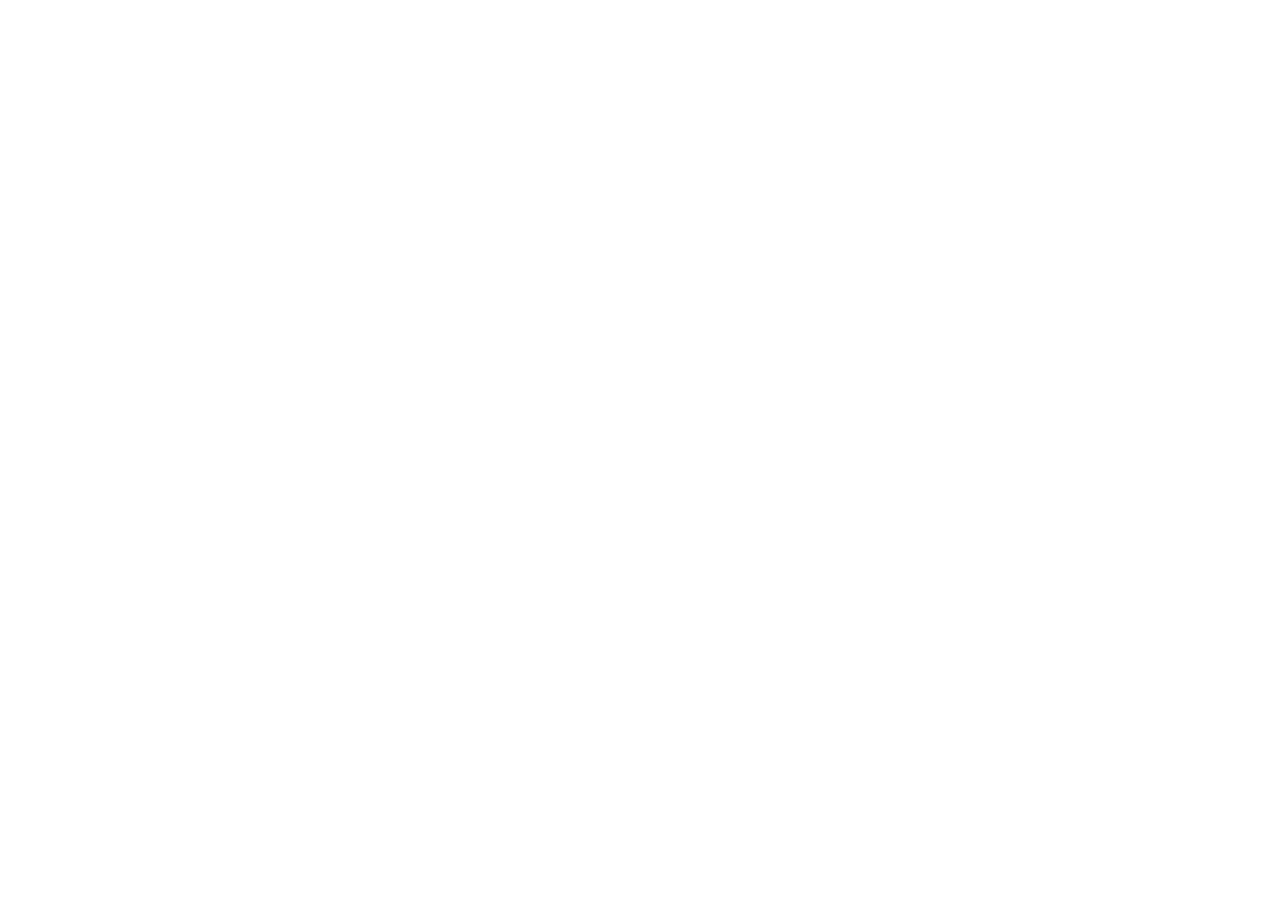
==== public/admin/index.html @ b4f1c252 "Add Sky Auto Spa website and Decap owner dashboard" ====
<!doctype html><html lang="en"><head><meta charset="utf-8"><meta name="viewport" content="width=device-width,initial-scale=1"><meta name="robots" content="noindex,nofollow"><title>Sky Auto Spa — Owner Dashboard</title></head><body><script src="https://unpkg.com/decap-cms@^3.0.0/dist/decap-cms.js"></script></body></html>
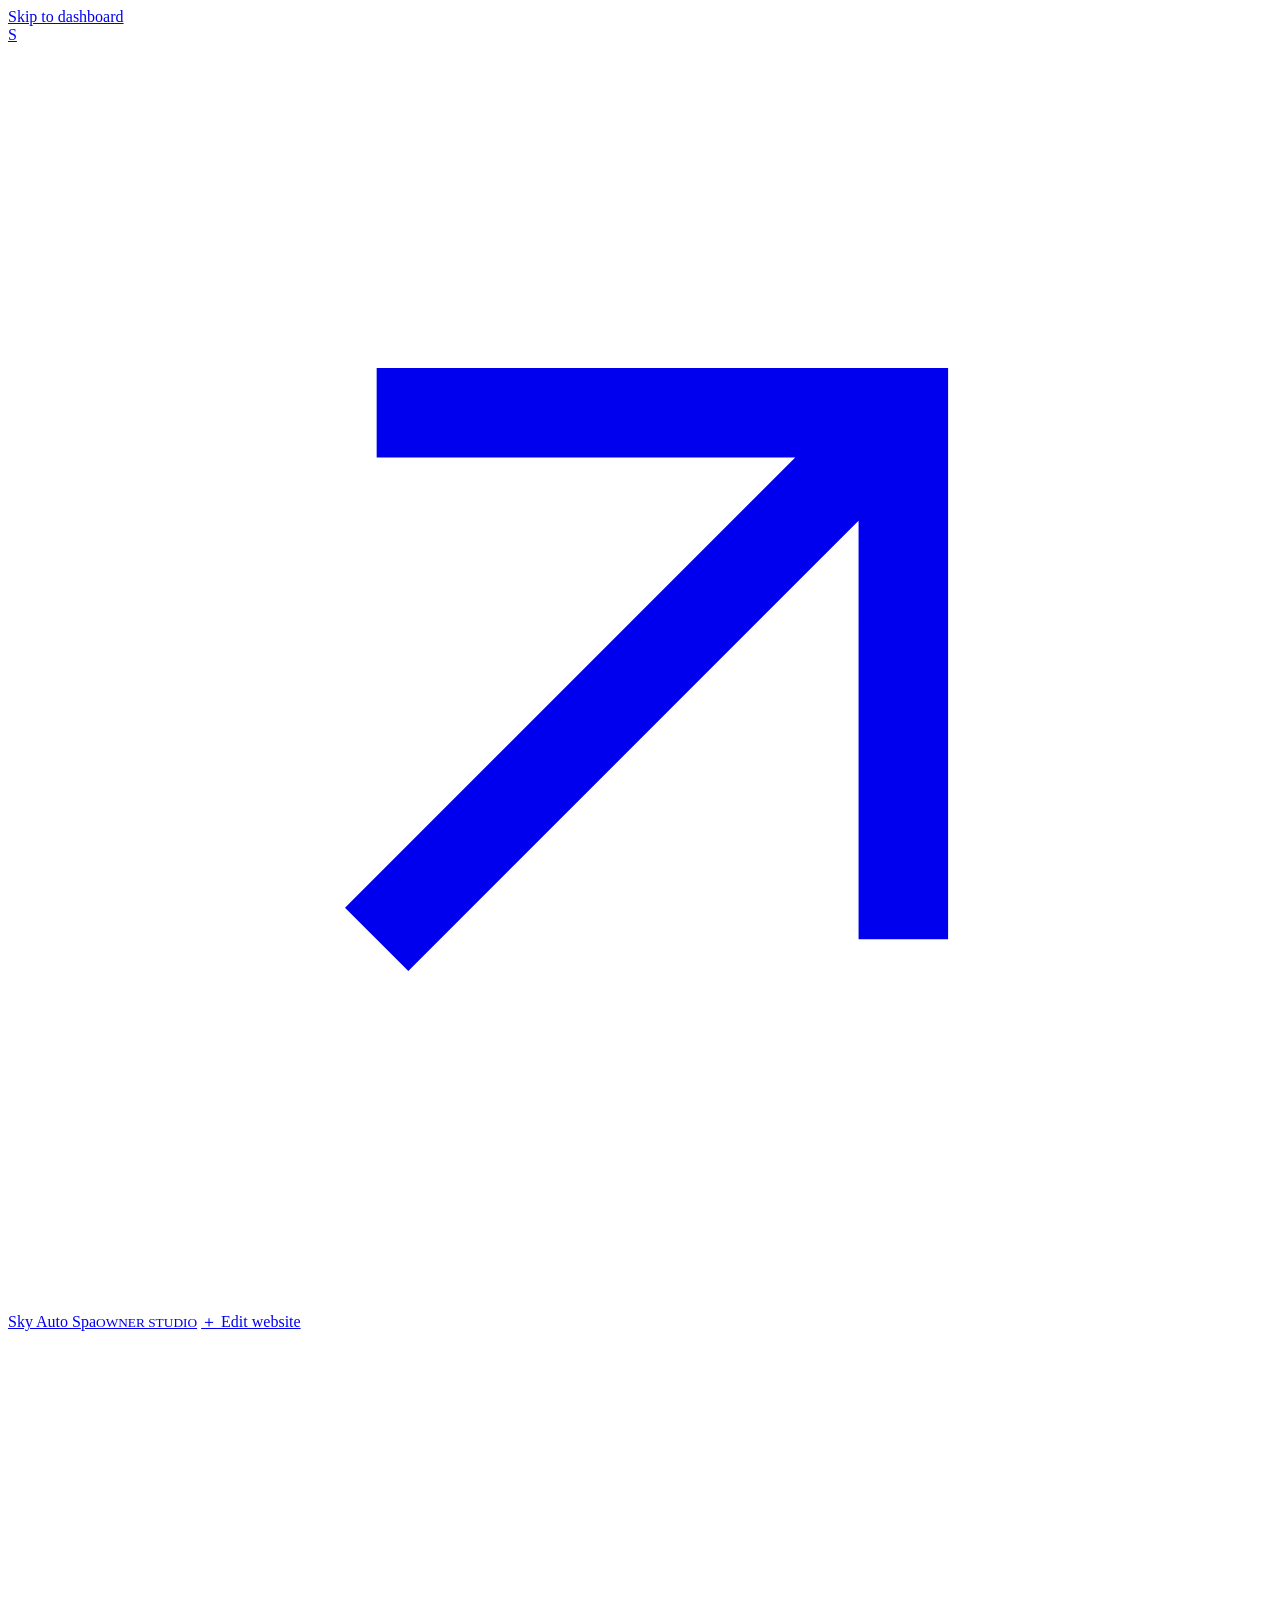
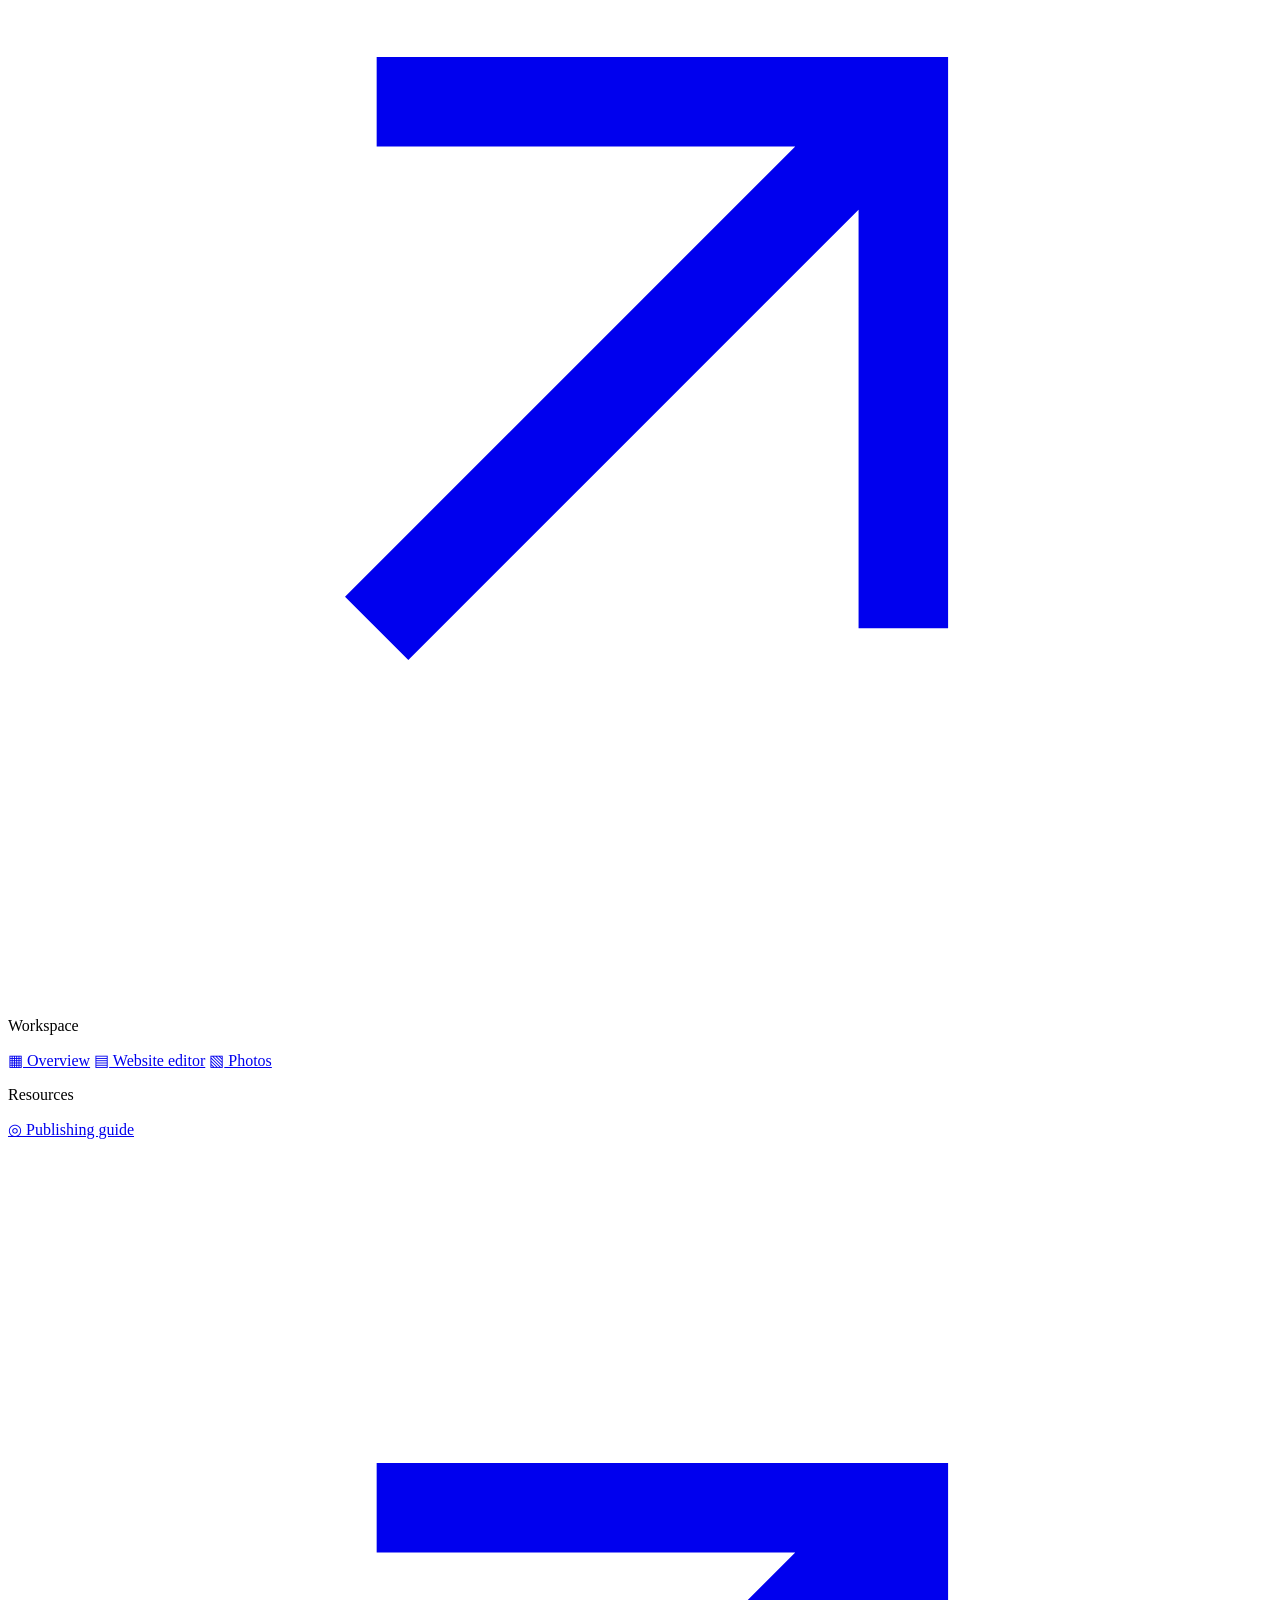
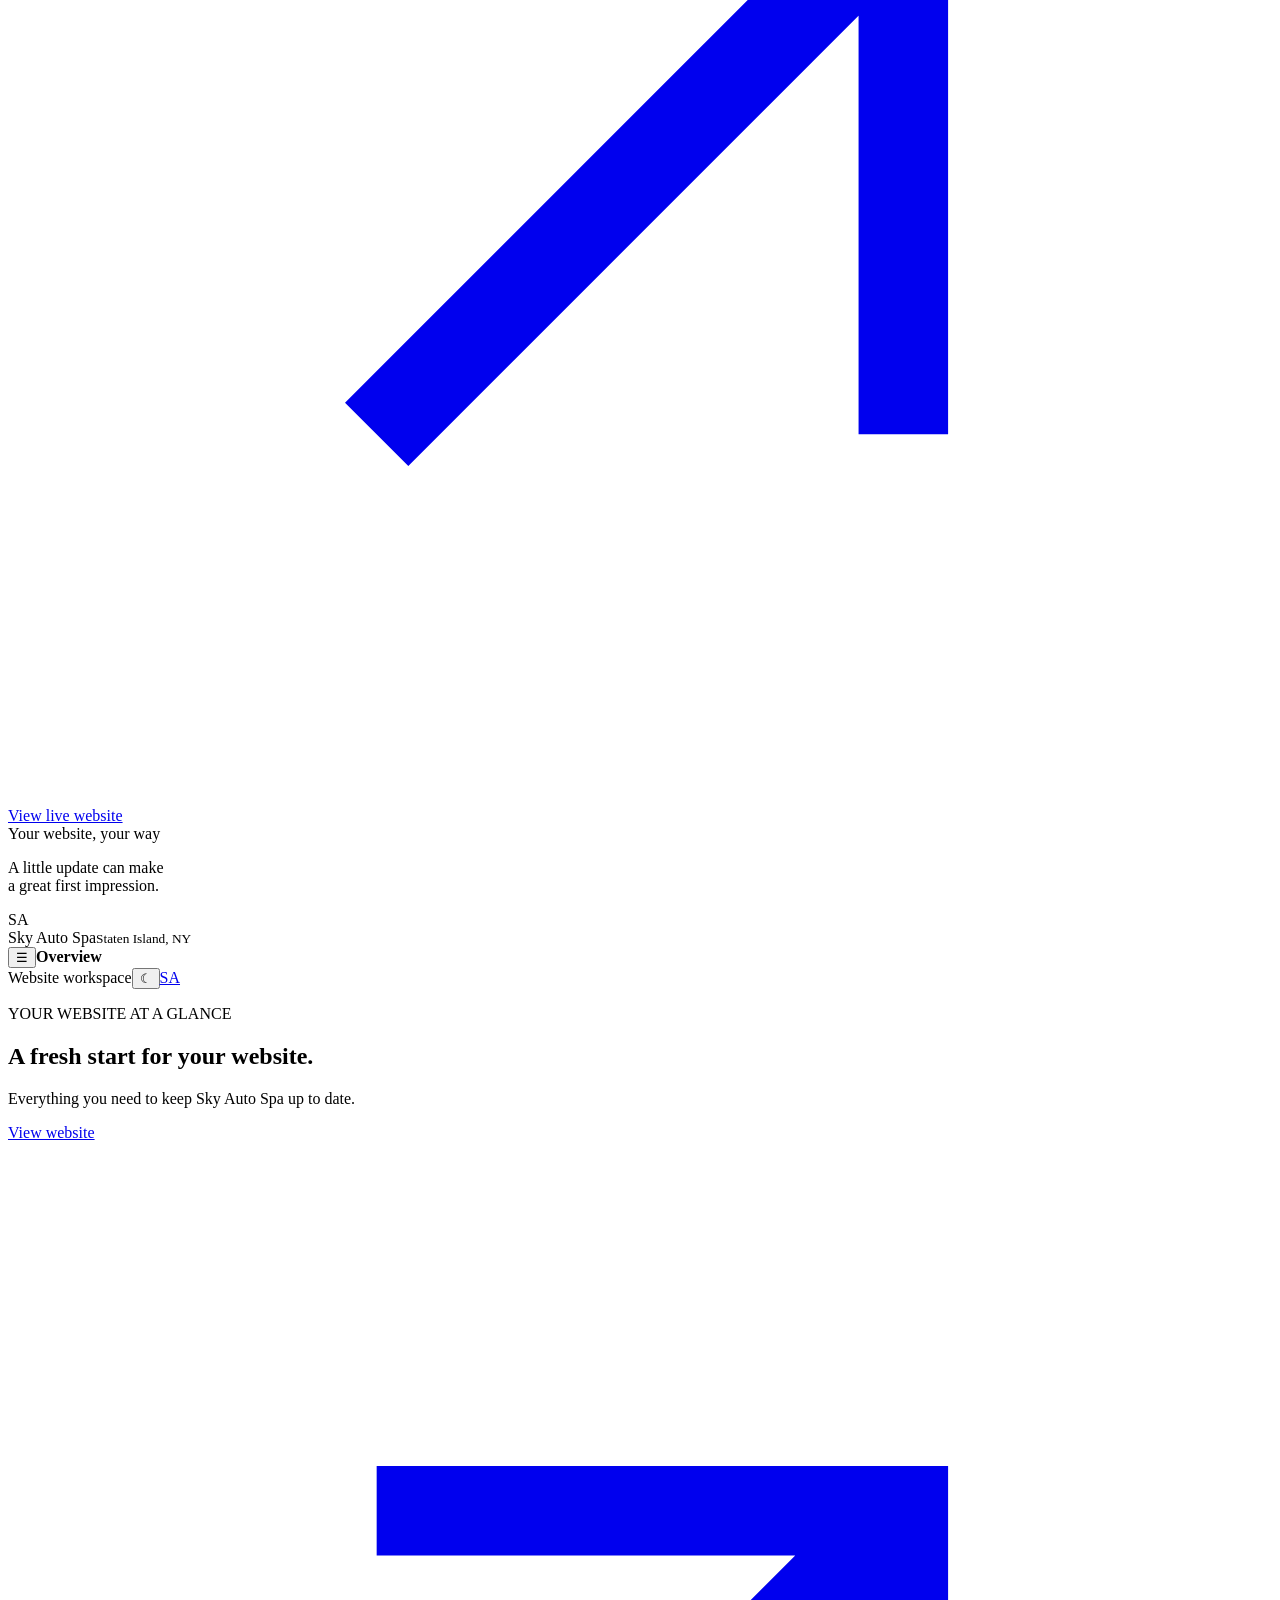
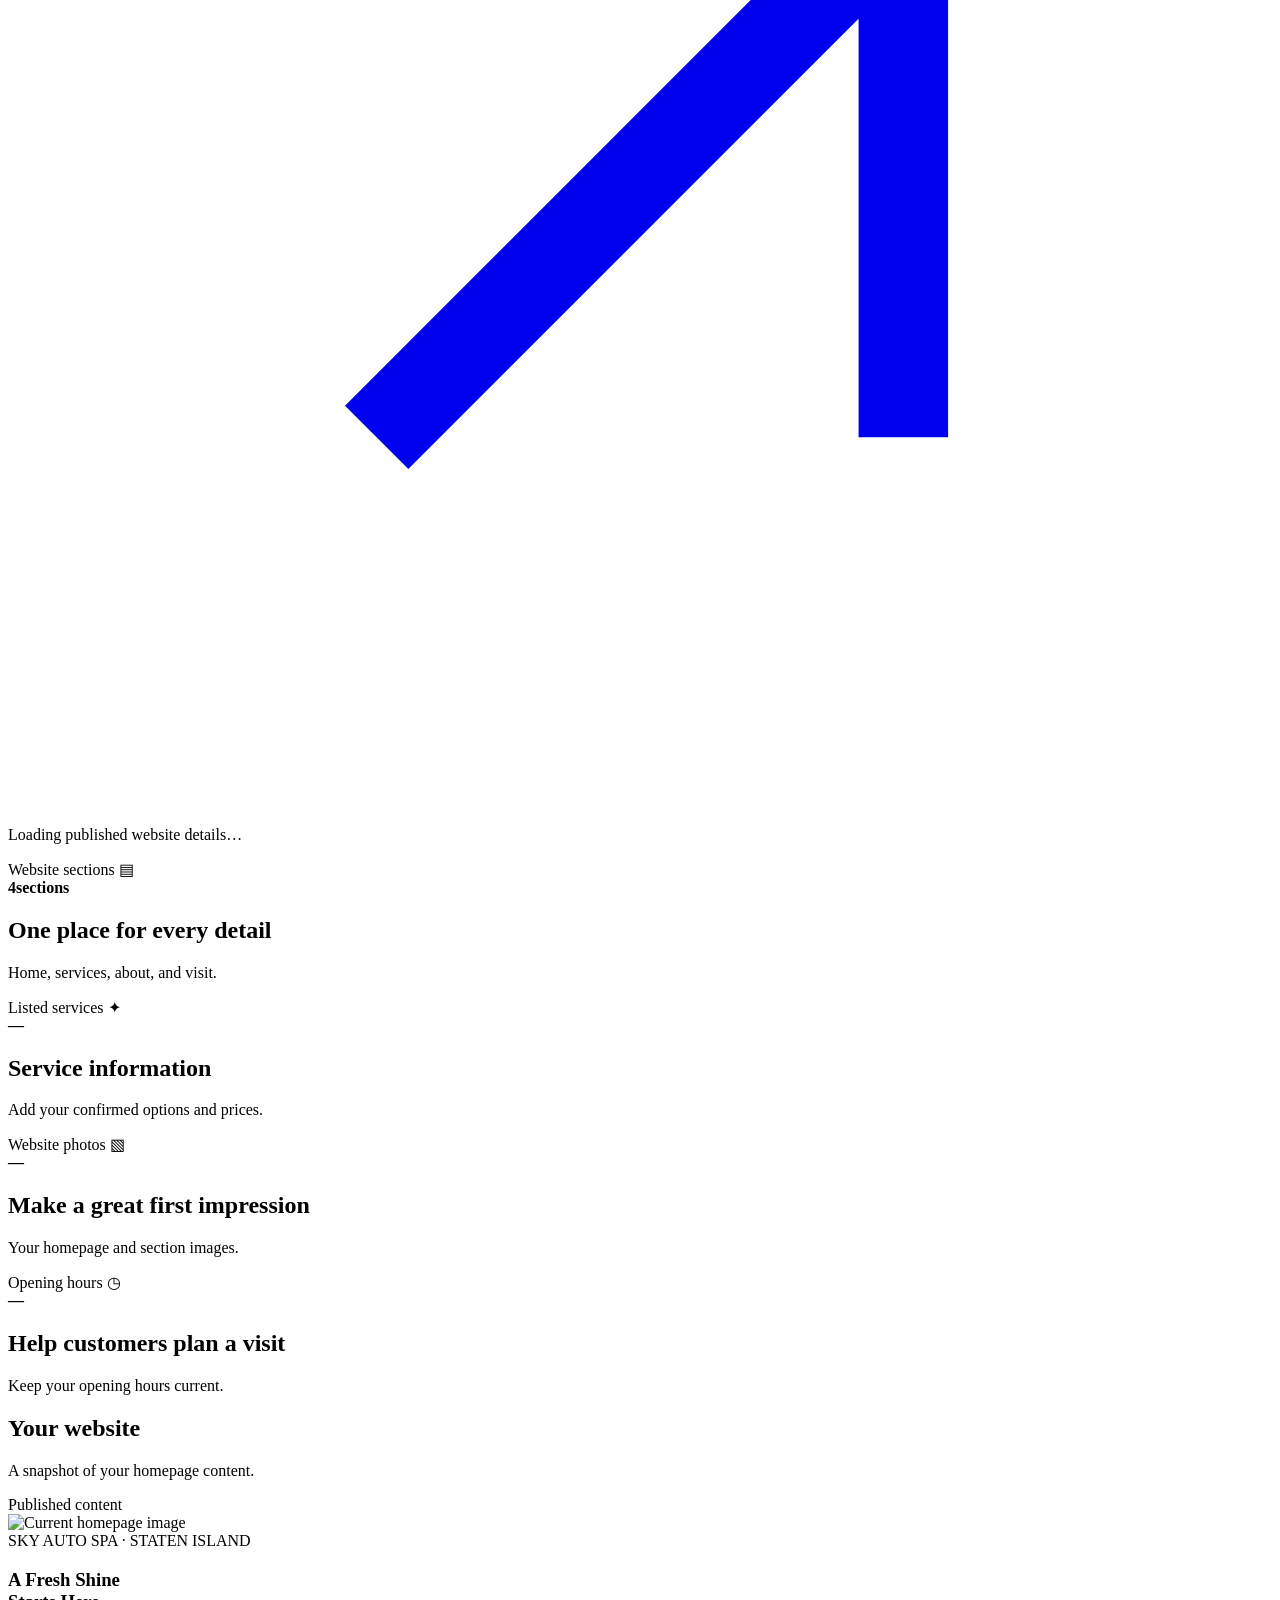
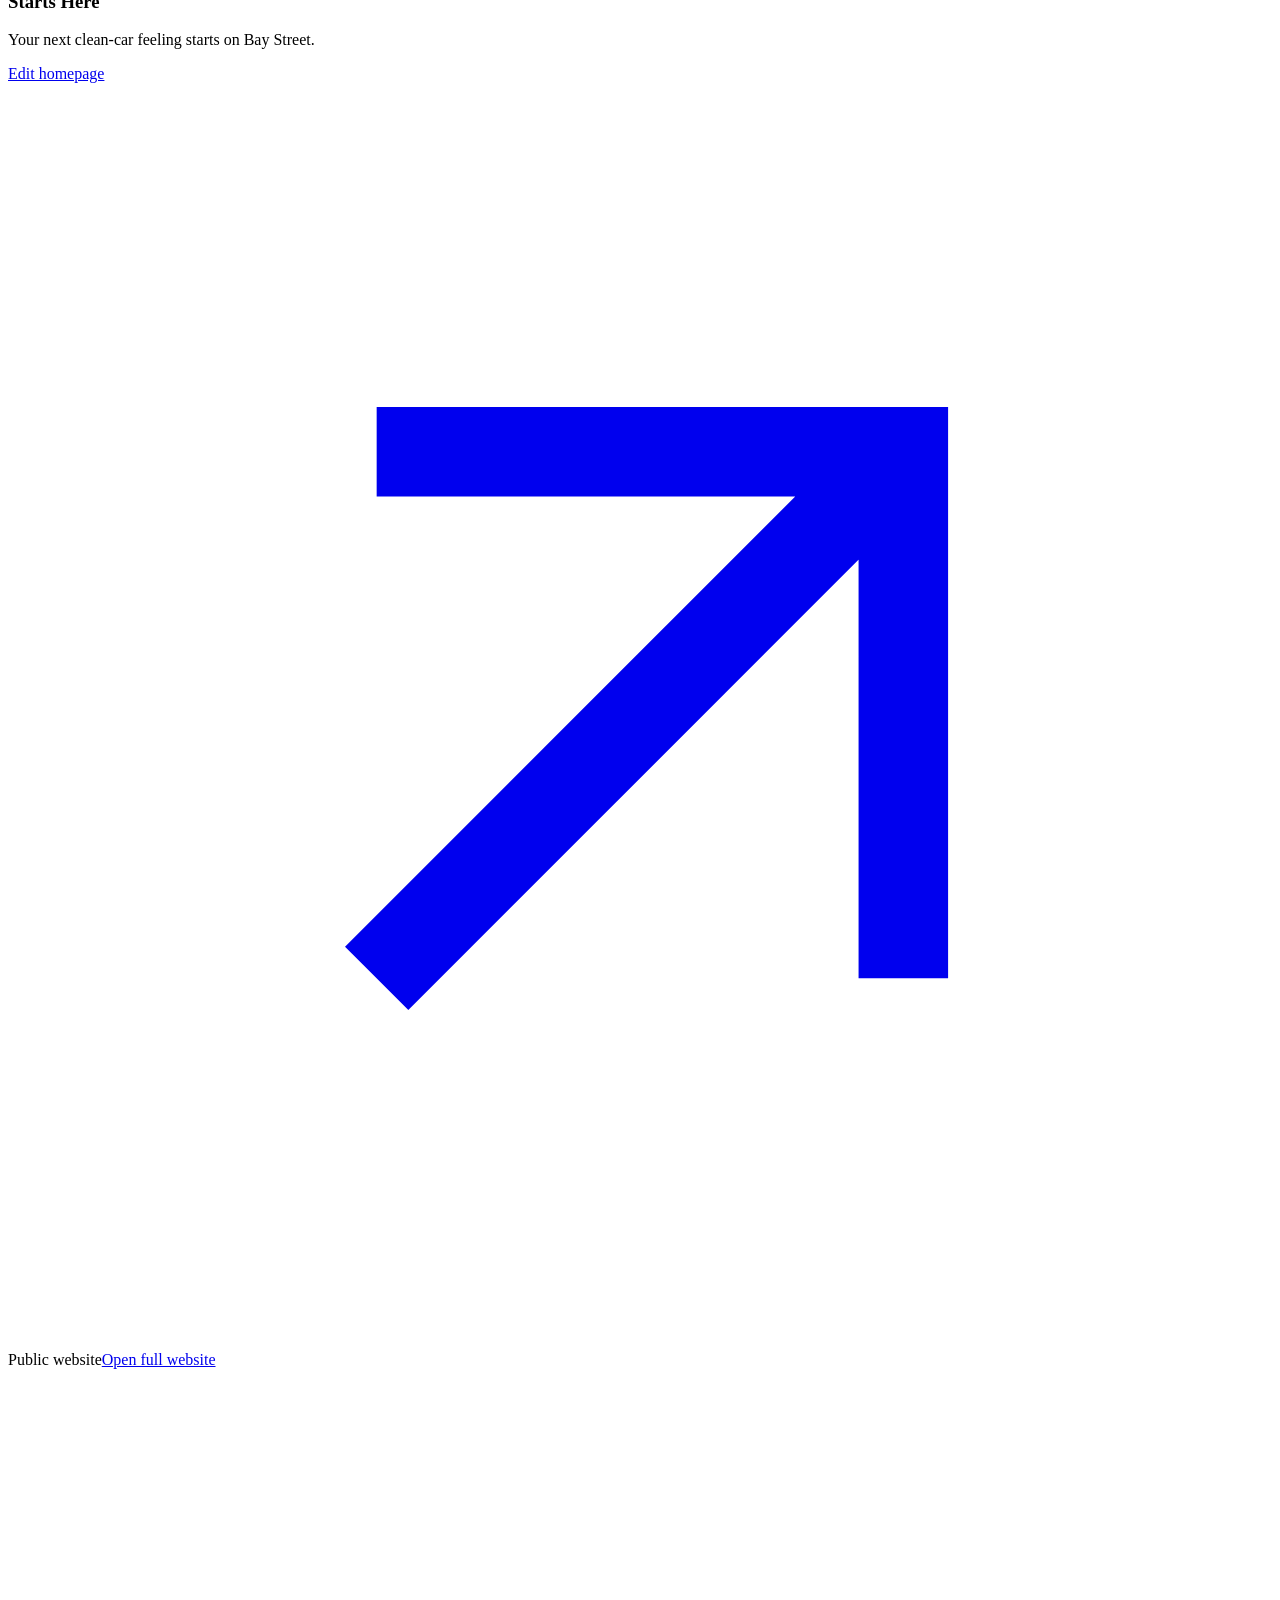
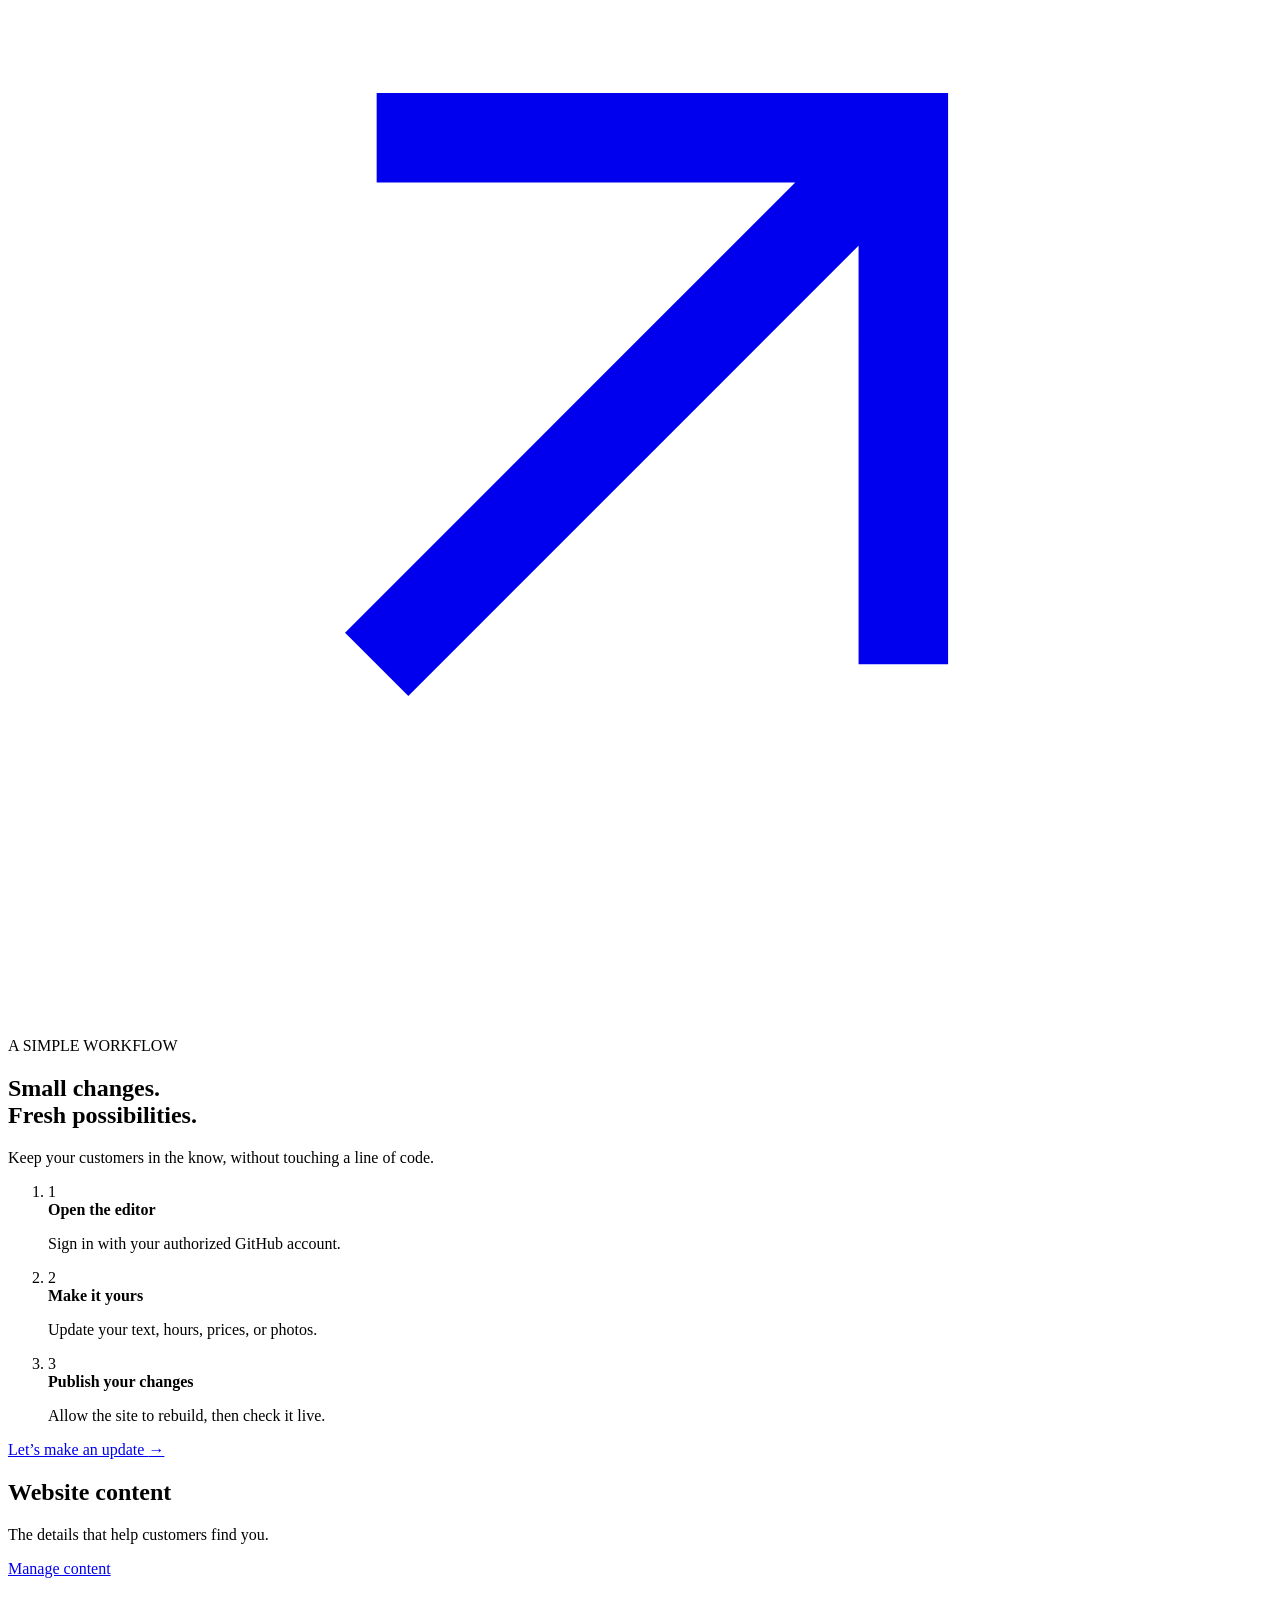
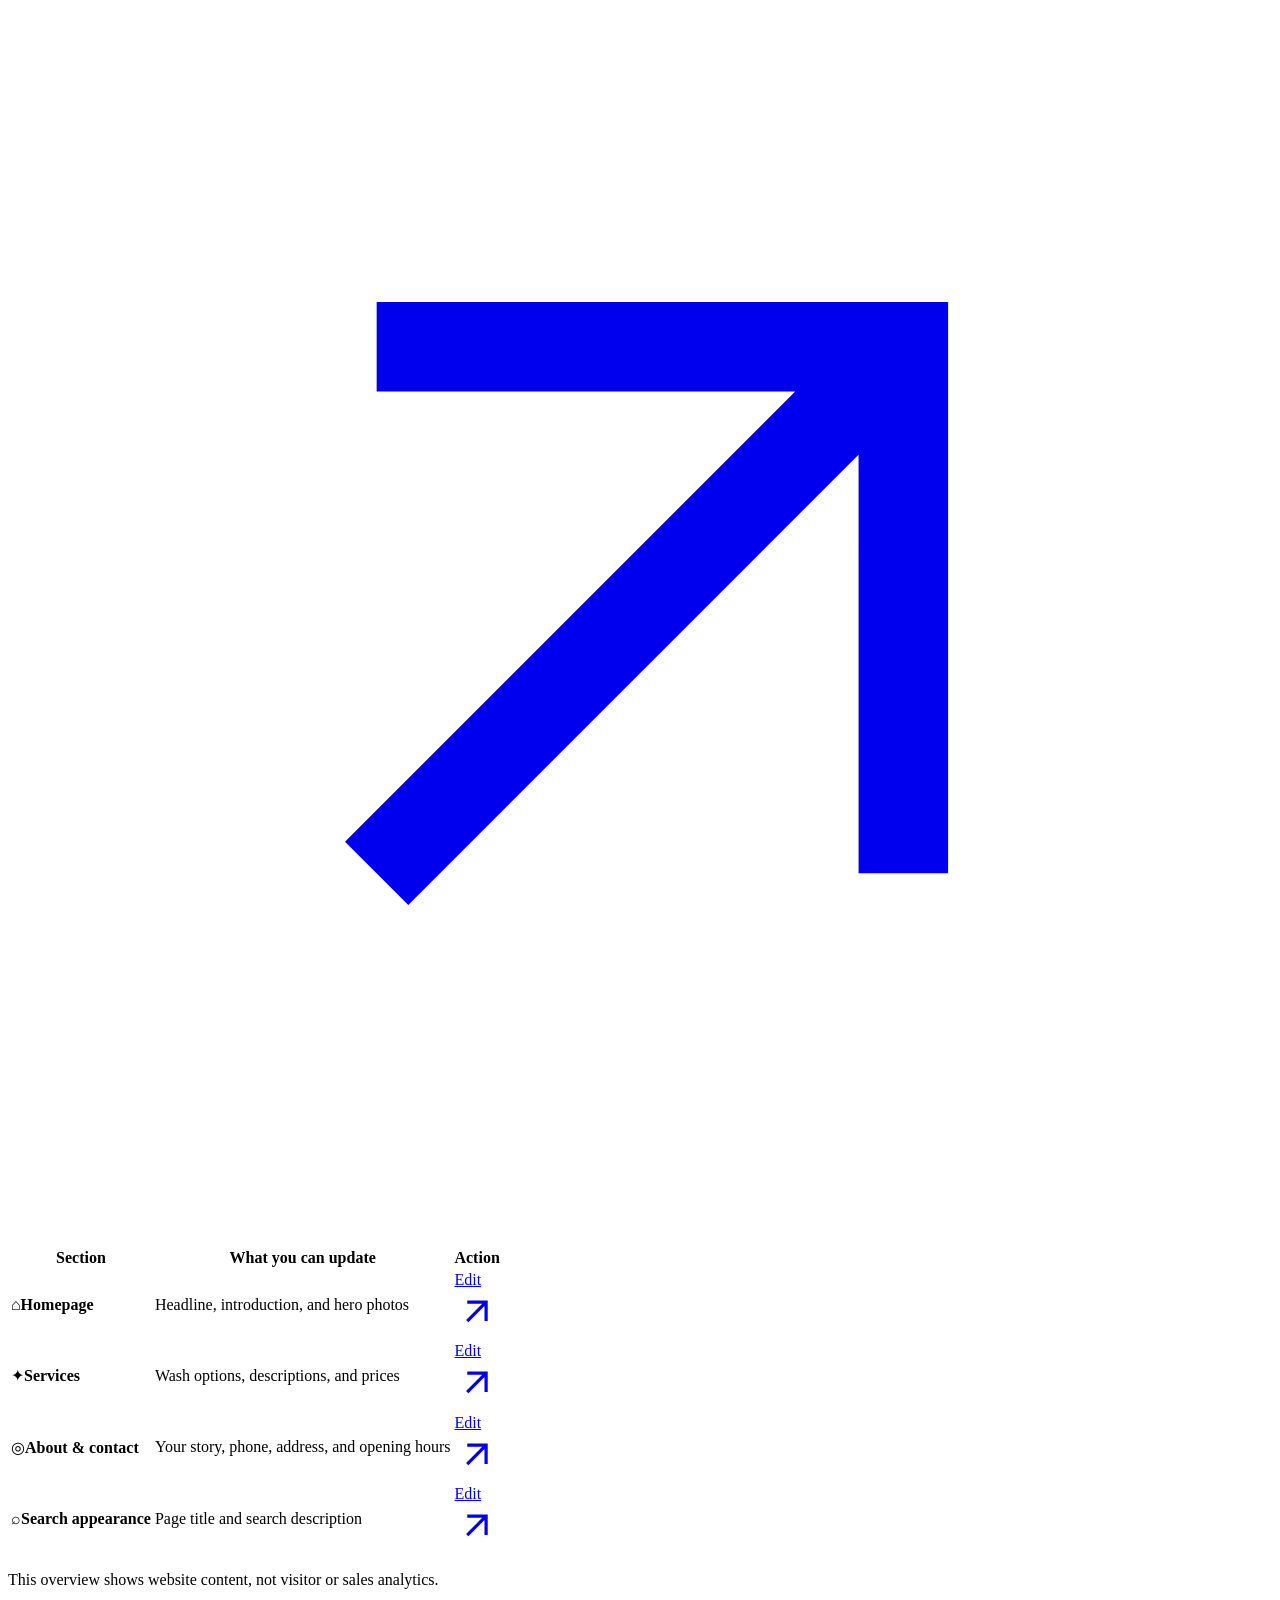
==== commit 7674bed5: "Redesign owner admin with studio dashboard, photo overview and embedded editor" ====
--- a/public/admin/index.html
+++ b/public/admin/index.html
@@ -1 +1,46 @@
-<!doctype html><html lang="en"><head><meta charset="utf-8"><meta name="viewport" content="width=device-width,initial-scale=1"><meta name="robots" content="noindex,nofollow"><title>Sky Auto Spa — Owner Dashboard</title></head><body><script src="https://unpkg.com/decap-cms@^3.0.0/dist/decap-cms.js"></script></body></html>+<!doctype html>
+<html lang="en"><head><meta charset="utf-8"><meta name="viewport" content="width=device-width, initial-scale=1"><meta name="robots" content="noindex,nofollow"><meta name="theme-color" content="#f3f4f4"><title>Sky Auto Spa · Studio</title><link rel="icon" href="/favicon.ico"><link rel="stylesheet" href="/admin/dashboard.css"><script defer src="/admin/dashboard.js"></script></head>
+<body>
+<a class="skip" href="#main">Skip to dashboard</a>
+<div class="layout">
+<aside class="sidebar" id="sidebar">
+<a class="brand" href="#overview"><span class="brand-mark">S<span><svg class="arrow-icon" viewBox="0 0 24 24" fill="none" stroke="currentColor" stroke-width="1.7" aria-hidden="true"><path d="M7 17 17 7M7 7h10v10"/></svg></span></span><span>Sky Auto Spa<small>OWNER STUDIO</small></span></a>
+<a class="button primary quick" href="#editor"><span aria-hidden="true">＋</span> Edit website <span aria-hidden="true"><svg class="arrow-icon" viewBox="0 0 24 24" fill="none" stroke="currentColor" stroke-width="1.7" aria-hidden="true"><path d="M7 17 17 7M7 7h10v10"/></svg></span></a>
+<p class="nav-label">Workspace</p>
+<nav aria-label="Dashboard navigation">
+<a href="#overview" data-nav="overview"><span aria-hidden="true">▦</span> Overview</a>
+<a href="#editor" data-nav="editor"><span aria-hidden="true">▤</span> Website editor</a>
+<a href="#photos" data-nav="photos"><span aria-hidden="true">▧</span> Photos</a>
+<p class="nav-label">Resources</p>
+<a href="#guide" data-nav="guide"><span aria-hidden="true">◎</span> Publishing guide</a>
+<a href="/" target="_blank" rel="noopener"><span aria-hidden="true"><svg class="arrow-icon" viewBox="0 0 24 24" fill="none" stroke="currentColor" stroke-width="1.7" aria-hidden="true"><path d="M7 17 17 7M7 7h10v10"/></svg></span> View live website</a>
+</nav>
+<div class="sidebar-note"><span class="status-dot"></span> Your website, your way<p>A little update can make<br>a great first impression.</p></div>
+<div class="workspace"><span class="avatar">SA</span><div>Sky Auto Spa<small>Staten Island, NY</small></div></div>
+</aside>
+<div class="scrim" id="scrim" hidden></div>
+<div class="main-shell">
+<header class="topbar"><div class="topbar-title"><button class="icon-button" id="menu-toggle" aria-label="Toggle navigation" aria-controls="sidebar" aria-expanded="false">☰</button><span class="divider"></span><strong id="page-title">Overview</strong></div><div class="top-actions"><span class="studio-label">Website workspace</span><button class="icon-button" id="theme-toggle" aria-label="Switch to dark theme" title="Switch theme">☾</button><a class="avatar" href="#guide" aria-label="Open publishing guide">SA</a></div></header>
+<main id="main" tabindex="-1">
+<section id="overview" class="page">
+<div class="page-heading"><div><p class="eyebrow">YOUR WEBSITE AT A GLANCE</p><h1>A fresh start for your website.</h1><p>Everything you need to keep Sky Auto Spa up to date.</p></div><a class="button secondary" href="/" target="_blank" rel="noopener">View website <span aria-hidden="true"><svg class="arrow-icon" viewBox="0 0 24 24" fill="none" stroke="currentColor" stroke-width="1.7" aria-hidden="true"><path d="M7 17 17 7M7 7h10v10"/></svg></span></a></div>
+<p id="data-status" class="data-status" role="status">Loading published website details…</p>
+<div class="stats">
+<article class="stat"><div class="stat-label">Website sections <span class="mini-icon">▤</span></div><strong>4<span class="stat-unit">sections</span></strong><h2>One place for every detail</h2><p>Home, services, about, and visit.</p></article>
+<article class="stat"><div class="stat-label">Listed services <span class="mini-icon">✦</span></div><strong id="services-count">—</strong><h2 id="services-state">Service information</h2><p>Add your confirmed options and prices.</p></article>
+<article class="stat"><div class="stat-label">Website photos <span class="mini-icon">▧</span></div><strong id="photos-count">—</strong><h2>Make a great first impression</h2><p>Your homepage and section images.</p></article>
+<article class="stat"><div class="stat-label">Opening hours <span class="mini-icon">◷</span></div><strong class="word-value" id="hours-state">—</strong><h2>Help customers plan a visit</h2><p id="hours-note">Keep your opening hours current.</p></article>
+</div>
+<div class="overview-grid">
+<article class="card preview-card"><div class="card-heading"><div><h2>Your website</h2><p>A snapshot of your homepage content.</p></div><span class="badge">Published content</span></div><div class="website-preview"><img id="hero-preview" src="/assets/hero.webp" alt="Current homepage image"><div class="preview-shade"></div><div class="preview-copy"><span>SKY AUTO SPA · STATEN ISLAND</span><h3 id="hero-heading">A Fresh Shine<br>Starts Here</h3><p id="hero-intro">Your next clean-car feeling starts on Bay Street.</p><a class="button primary" href="#editor">Edit homepage <span aria-hidden="true"><svg class="arrow-icon" viewBox="0 0 24 24" fill="none" stroke="currentColor" stroke-width="1.7" aria-hidden="true"><path d="M7 17 17 7M7 7h10v10"/></svg></span></a></div></div><div class="preview-footer"><span class="status-dot"></span><span>Public website</span><a href="/" target="_blank" rel="noopener">Open full website <svg class="arrow-icon" viewBox="0 0 24 24" fill="none" stroke="currentColor" stroke-width="1.7" aria-hidden="true"><path d="M7 17 17 7M7 7h10v10"/></svg></a></div></article>
+<article class="card start-card"><span class="badge blue">A SIMPLE WORKFLOW</span><h2>Small changes.<br>Fresh possibilities.</h2><p>Keep your customers in the know, without touching a line of code.</p><ol class="steps"><li><span>1</span><div><strong>Open the editor</strong><p>Sign in with your authorized GitHub account.</p></div></li><li><span>2</span><div><strong>Make it yours</strong><p>Update your text, hours, prices, or photos.</p></div></li><li><span>3</span><div><strong>Publish your changes</strong><p>Allow the site to rebuild, then check it live.</p></div></li></ol><a class="text-link" href="#editor">Let’s make an update <span>→</span></a></article>
+</div>
+<article class="card content-card"><div class="card-heading"><div><h2>Website content</h2><p>The details that help customers find you.</p></div><a class="button secondary small" href="#editor">Manage content <svg class="arrow-icon" viewBox="0 0 24 24" fill="none" stroke="currentColor" stroke-width="1.7" aria-hidden="true"><path d="M7 17 17 7M7 7h10v10"/></svg></a></div><div class="table-wrap"><table><thead><tr><th>Section</th><th>What you can update</th><th>Action</th></tr></thead><tbody><tr><td><span class="row-icon">⌂</span><strong>Homepage</strong></td><td>Headline, introduction, and hero photos</td><td><a href="#editor">Edit <span aria-hidden="true"><svg class="arrow-icon" viewBox="0 0 24 24" fill="none" stroke="currentColor" stroke-width="1.7" aria-hidden="true"><path d="M7 17 17 7M7 7h10v10"/></svg></span></a></td></tr><tr><td><span class="row-icon">✦</span><strong>Services</strong></td><td>Wash options, descriptions, and prices</td><td><a href="#editor">Edit <svg class="arrow-icon" viewBox="0 0 24 24" fill="none" stroke="currentColor" stroke-width="1.7" aria-hidden="true"><path d="M7 17 17 7M7 7h10v10"/></svg></a></td></tr><tr><td><span class="row-icon">◎</span><strong>About & contact</strong></td><td>Your story, phone, address, and opening hours</td><td><a href="#editor">Edit <svg class="arrow-icon" viewBox="0 0 24 24" fill="none" stroke="currentColor" stroke-width="1.7" aria-hidden="true"><path d="M7 17 17 7M7 7h10v10"/></svg></a></td></tr><tr><td><span class="row-icon">⌕</span><strong>Search appearance</strong></td><td>Page title and search description</td><td><a href="#editor">Edit <svg class="arrow-icon" viewBox="0 0 24 24" fill="none" stroke="currentColor" stroke-width="1.7" aria-hidden="true"><path d="M7 17 17 7M7 7h10v10"/></svg></a></td></tr></tbody></table></div></article>
+<p class="page-footnote">This overview shows website content, not visitor or sales analytics.</p>
+</section>
+<section id="editor" class="page editor-page" hidden><div class="page-heading"><div><p class="eyebrow">MAKE IT YOURS</p><h1>Website editor</h1><p>Log in, select your content, and publish when you’re ready.</p></div><a class="button secondary" href="/admin/editor.html" target="_blank" rel="noopener">Open full-screen editor <svg class="arrow-icon" viewBox="0 0 24 24" fill="none" stroke="currentColor" stroke-width="1.7" aria-hidden="true"><path d="M7 17 17 7M7 7h10v10"/></svg></a></div><div class="editor-tip"><span>ⓘ</span><p>Select <strong>Website → Business information and photos</strong>. After publishing, allow a few minutes for your live website to update.</p></div><iframe id="cms-frame" title="Secure website content editor" class="cms-frame"></iframe></section>
+<section id="photos" class="page" hidden><div class="page-heading"><div><p class="eyebrow">THE VISUAL DETAILS</p><h1>A closer look.</h1><p>Your current website photos, all in one place.</p></div><a class="button primary" href="#editor">Update photos <svg class="arrow-icon" viewBox="0 0 24 24" fill="none" stroke="currentColor" stroke-width="1.7" aria-hidden="true"><path d="M7 17 17 7M7 7h10v10"/></svg></a></div><div id="photo-grid" class="photo-grid"></div><p class="page-footnote">To replace a photo, open the editor and use the image field with the matching name. Current automotive imagery is illustrative.</p></section>
+<section id="guide" class="page" hidden><div class="page-heading"><div><p class="eyebrow">A LITTLE GUIDANCE</p><h1>From edit to live.</h1><p>Your quick guide to keeping the website fresh.</p></div></div><div class="guide-grid"><article class="card guide-card"><span class="step-tag">01 / ACCESS</span><h2>Your own secure login</h2><p>Use the GitHub account invited to manage this website. The dashboard overview is public; the editor requires authorization before you can change anything.</p><a class="button primary" href="#editor">Open editor <svg class="arrow-icon" viewBox="0 0 24 24" fill="none" stroke="currentColor" stroke-width="1.7" aria-hidden="true"><path d="M7 17 17 7M7 7h10v10"/></svg></a></article><article class="card guide-card"><span class="step-tag">02 / EDIT</span><h2>Keep the details current</h2><p>Open Website, then Business information and photos. Update the fields you need. Add only confirmed services, prices, and opening hours.</p><p>Use a country code for the dialing number, such as +13477215261.</p></article><article class="card guide-card"><span class="step-tag">03 / PUBLISH</span><h2>Put your changes online</h2><p>Click Publish in the editor. This saves your content and starts a website rebuild. The live page changes only after that deployment succeeds.</p><a class="text-link" href="/" target="_blank" rel="noopener">Check the public website <svg class="arrow-icon" viewBox="0 0 24 24" fill="none" stroke="currentColor" stroke-width="1.7" aria-hidden="true"><path d="M7 17 17 7M7 7h10v10"/></svg></a></article><article class="card guide-card"><span class="step-tag">04 / NEED HELP?</span><h2>Something not showing?</h2><p>Refresh the public website after a few minutes. If your update still isn’t visible, ask your website manager to check the deployment. Don’t share your password.</p><p>The editor handles content and photos. Contact your website manager for new pages or layout changes.</p></article></div></section>
+</main><footer class="app-footer"><span>Sky Auto Spa <span class="footer-dot">·</span> Owner Studio</span><span>Made for a fresh start.</span></footer>
+</div></div>
+</body></html>
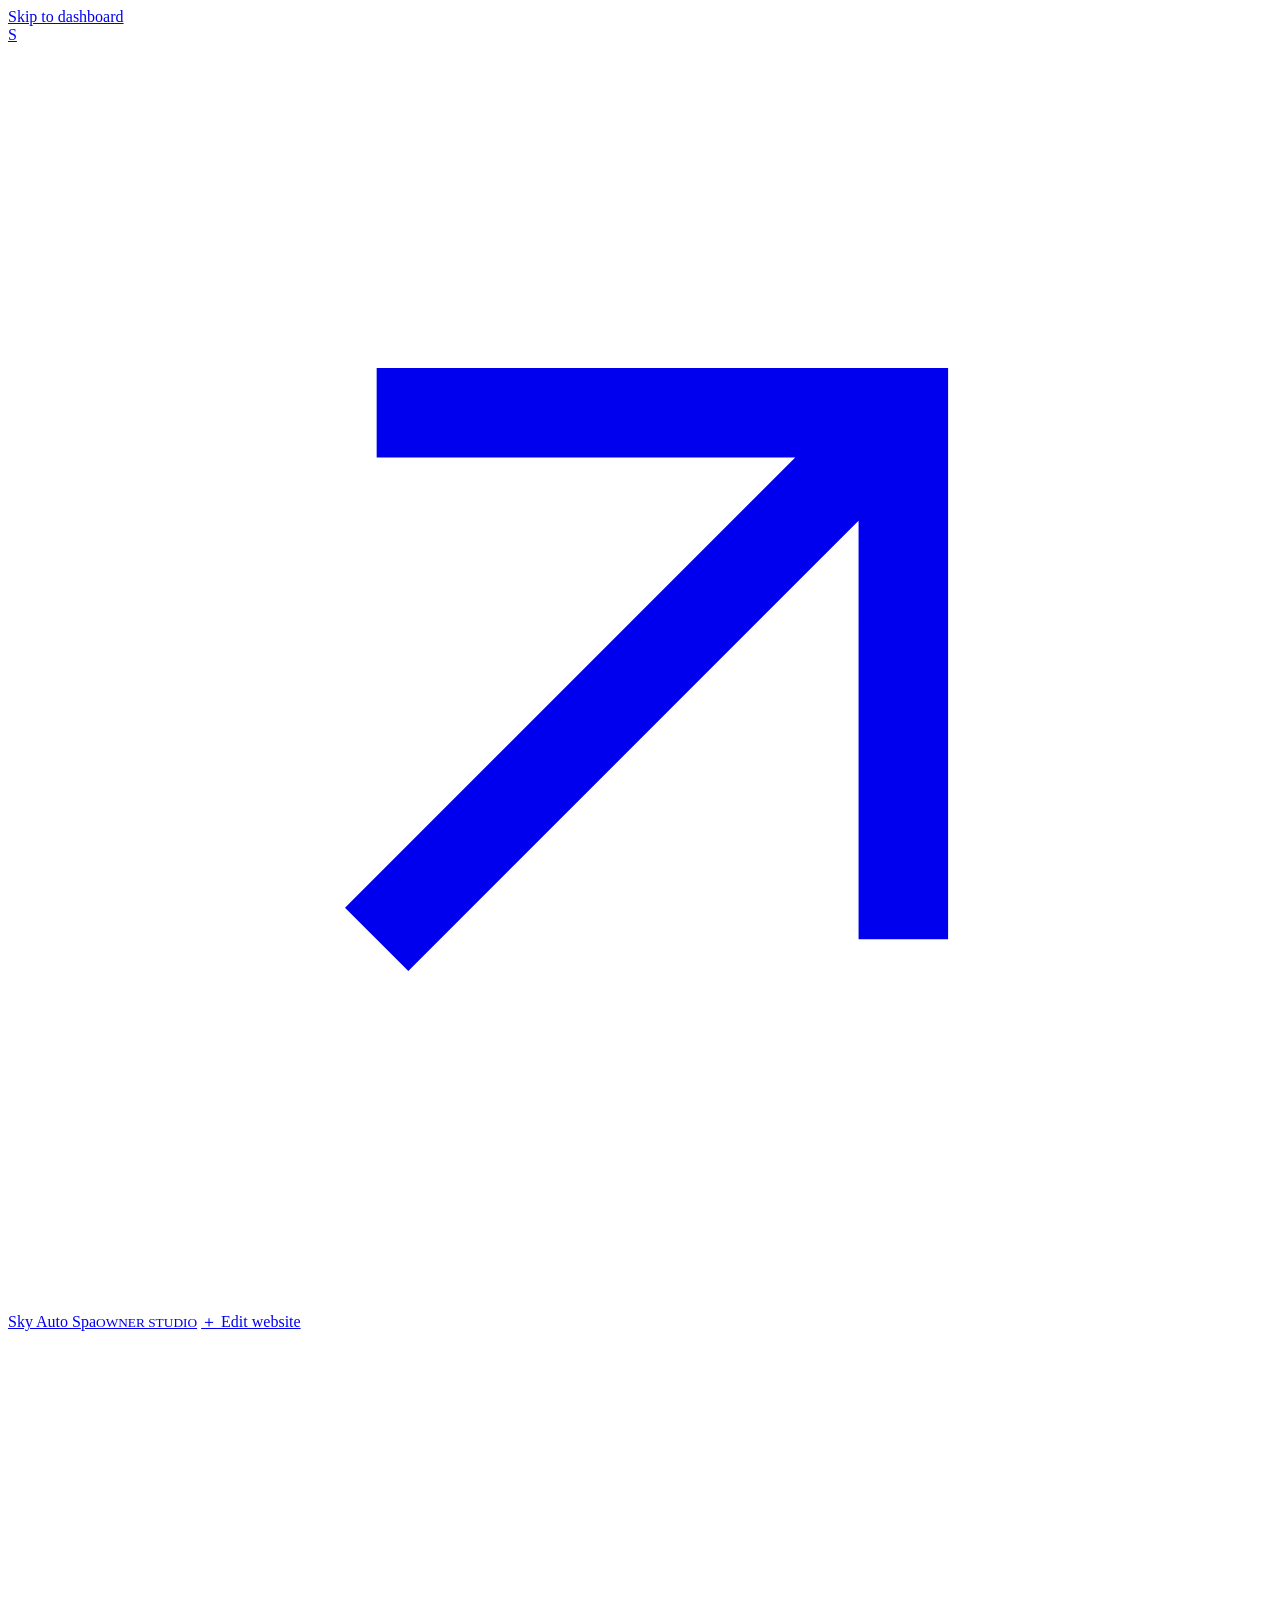
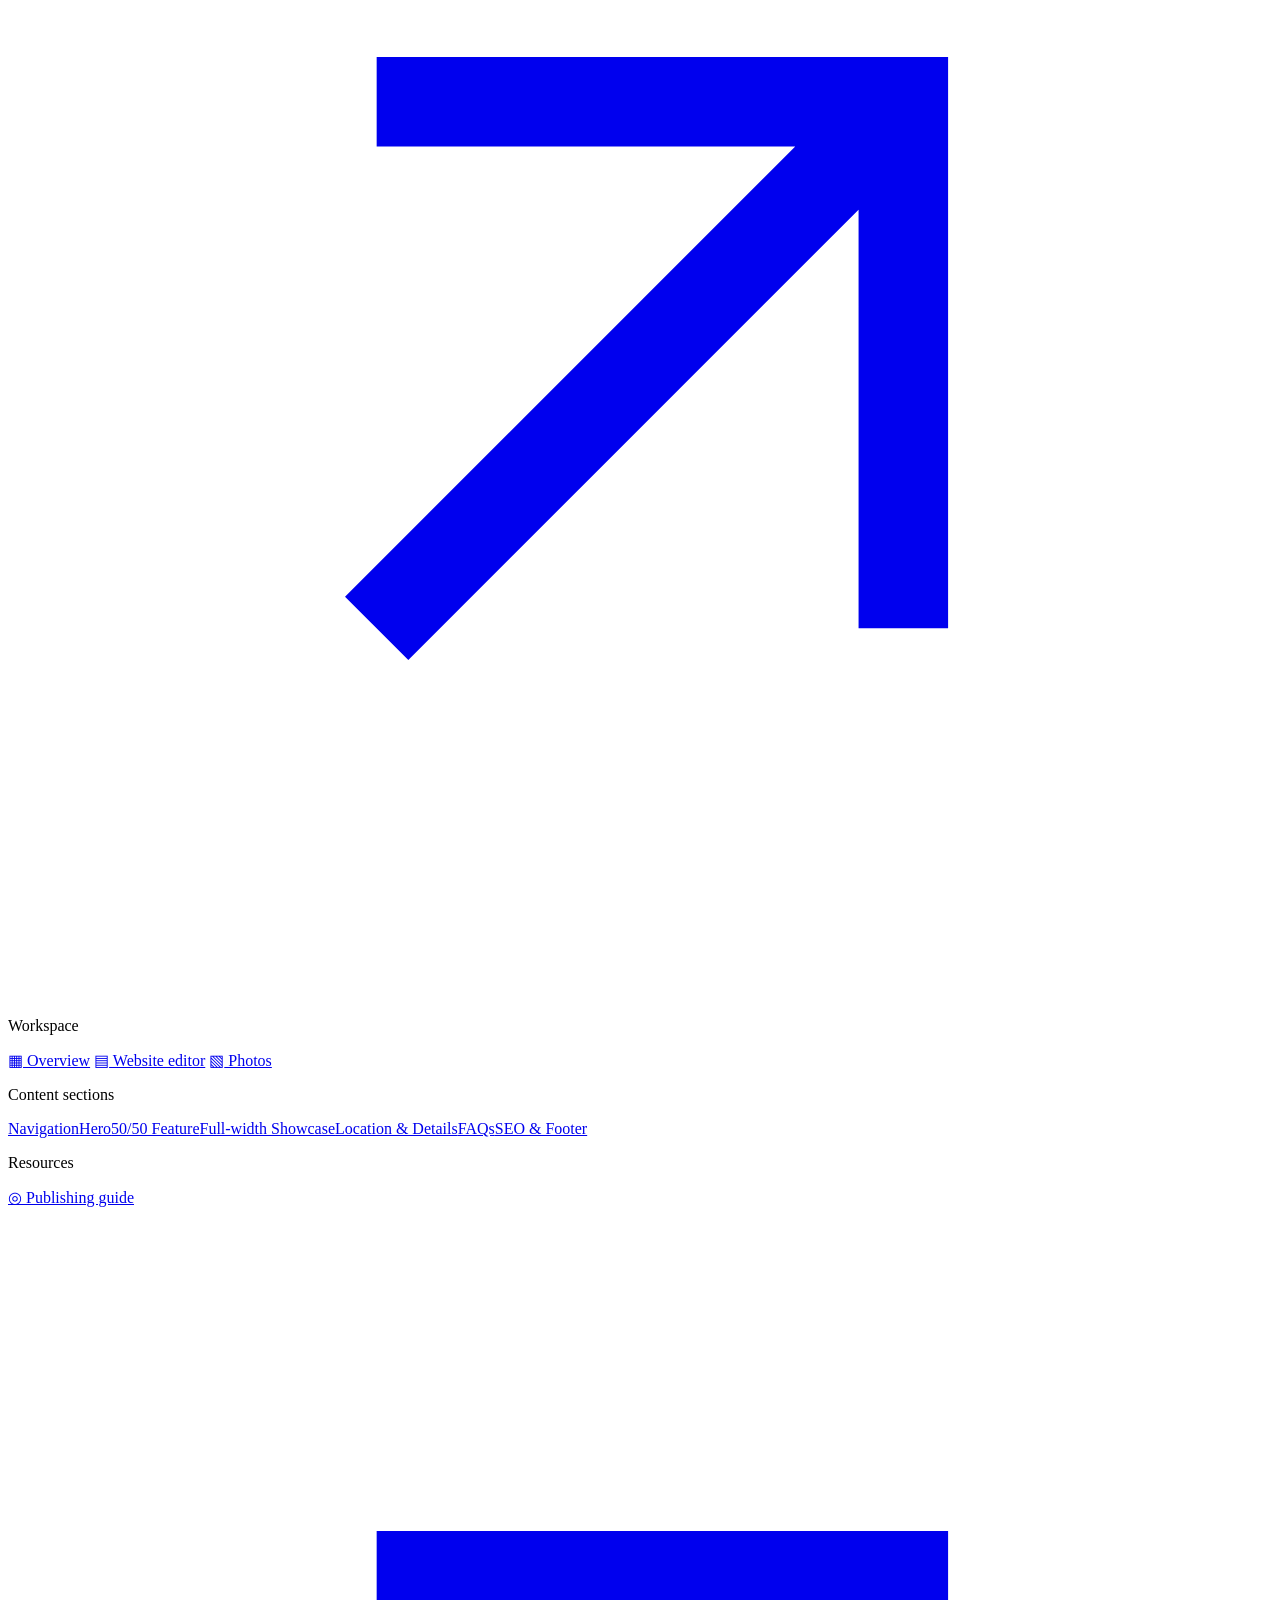
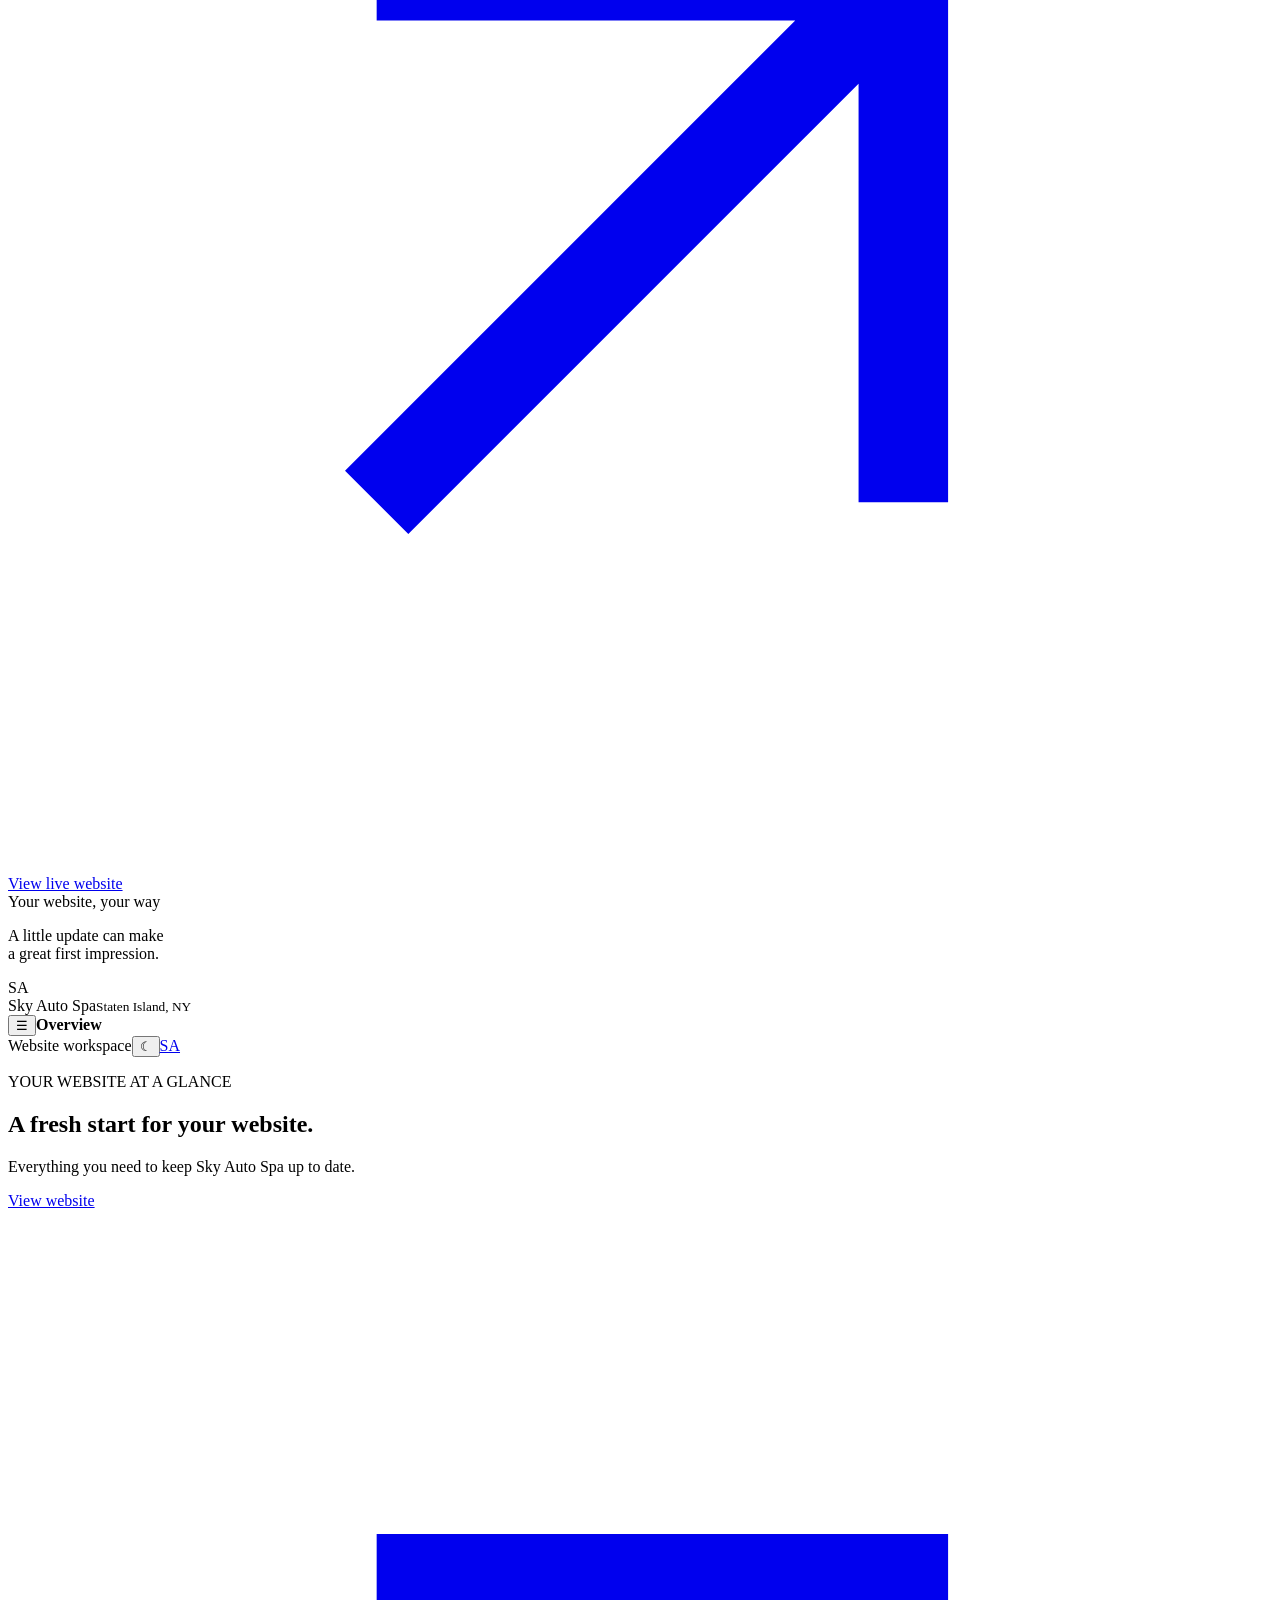
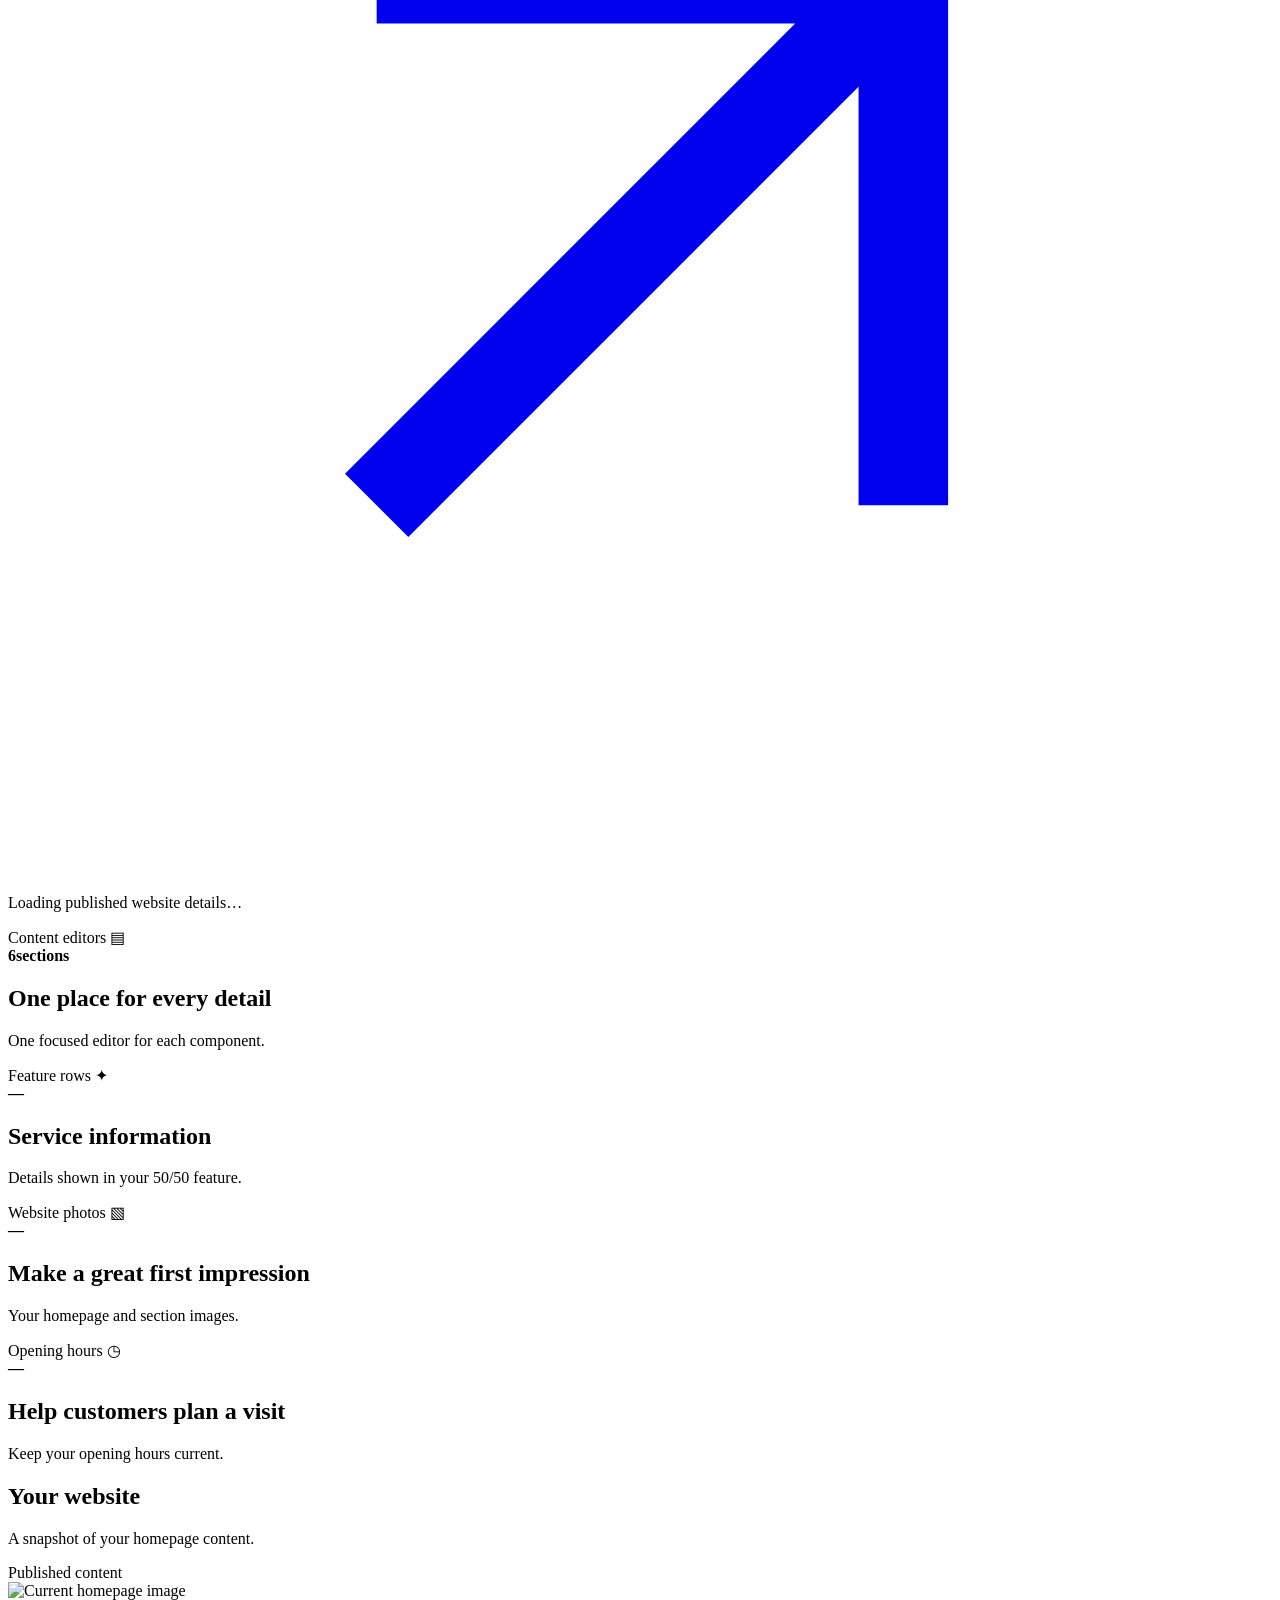
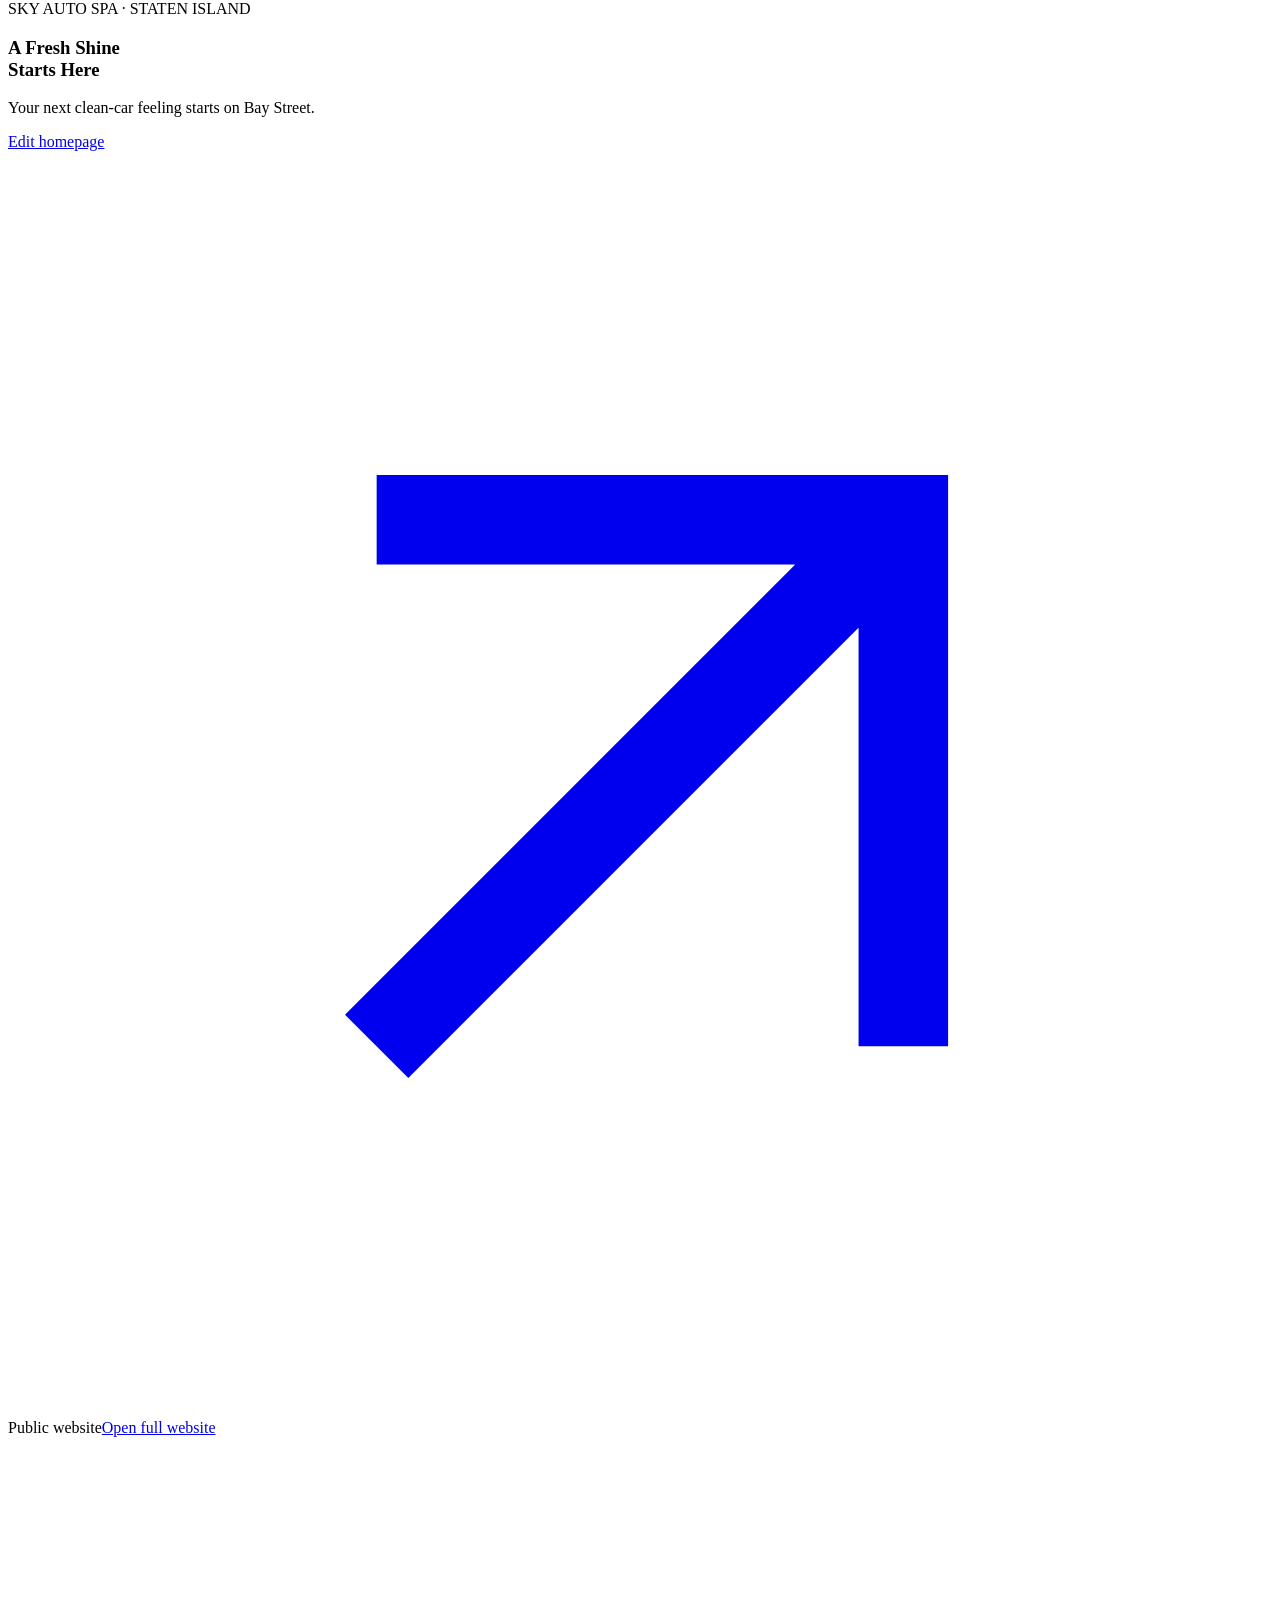
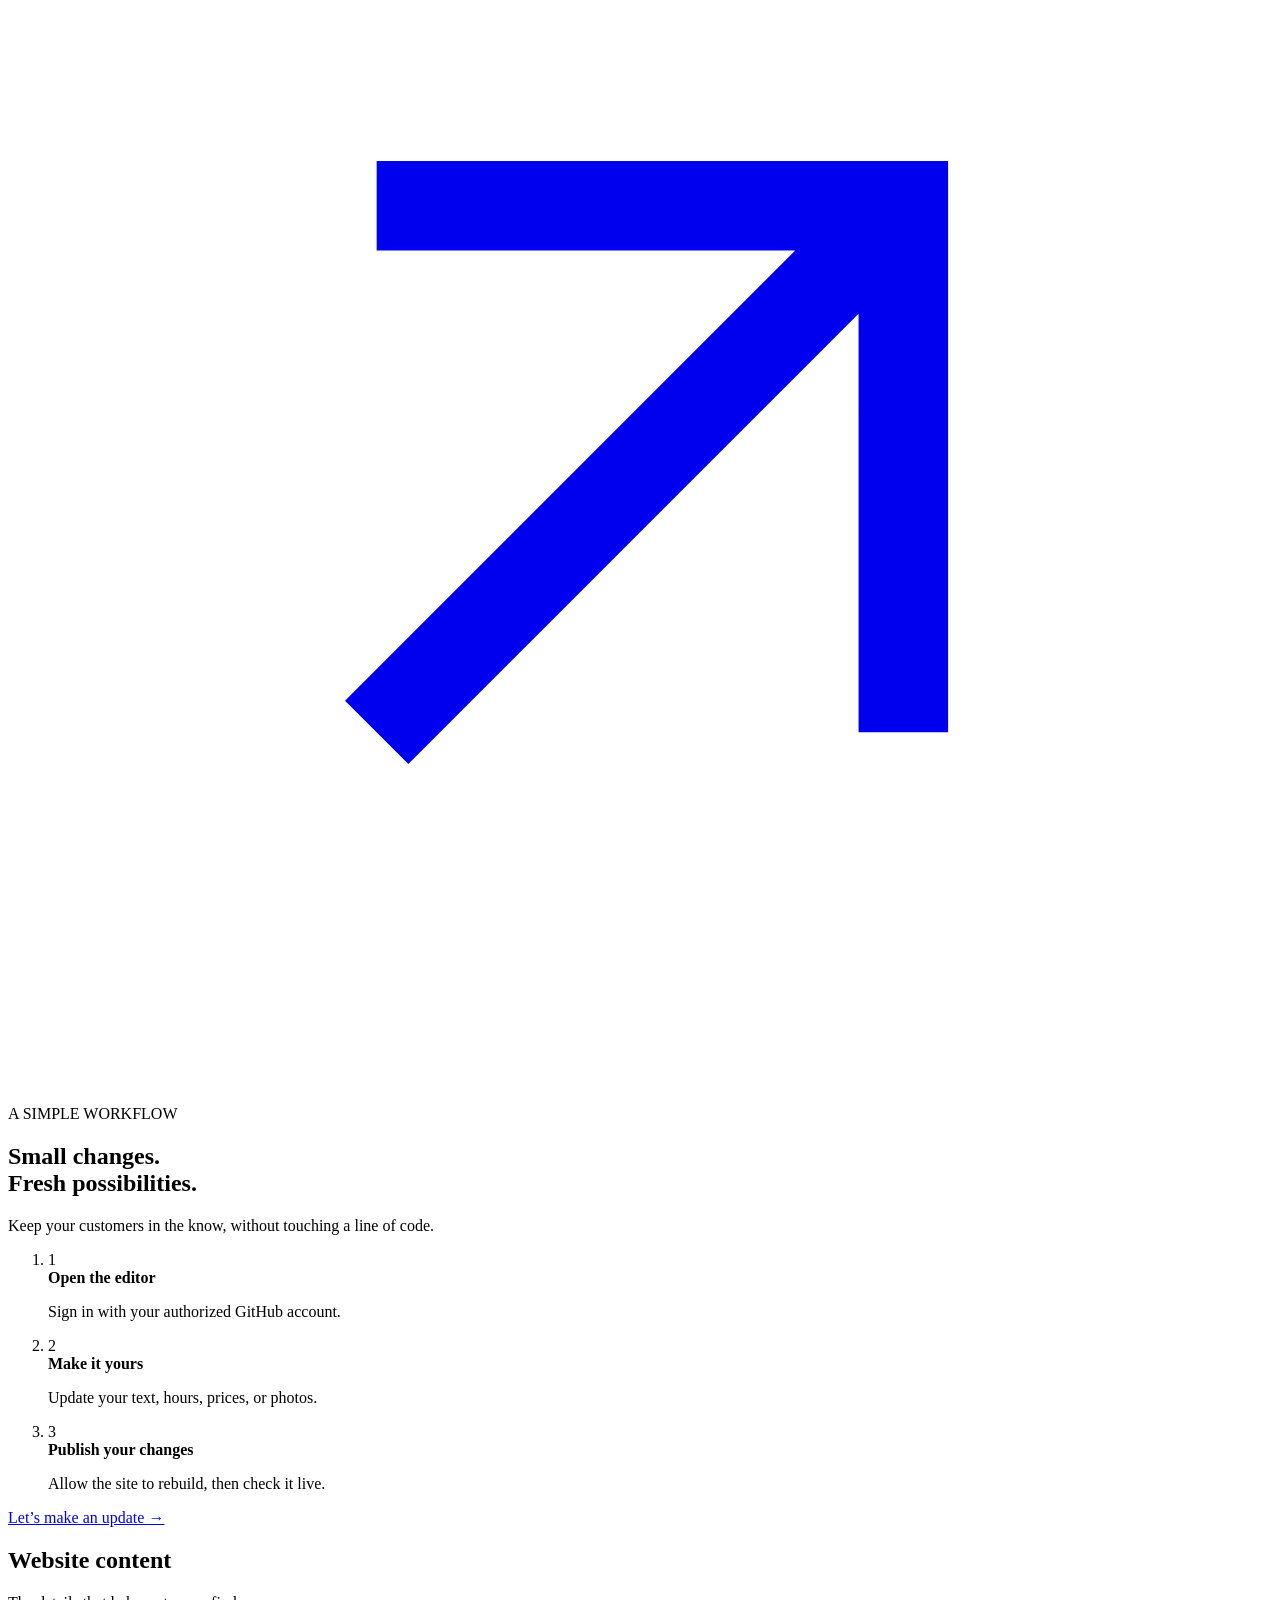
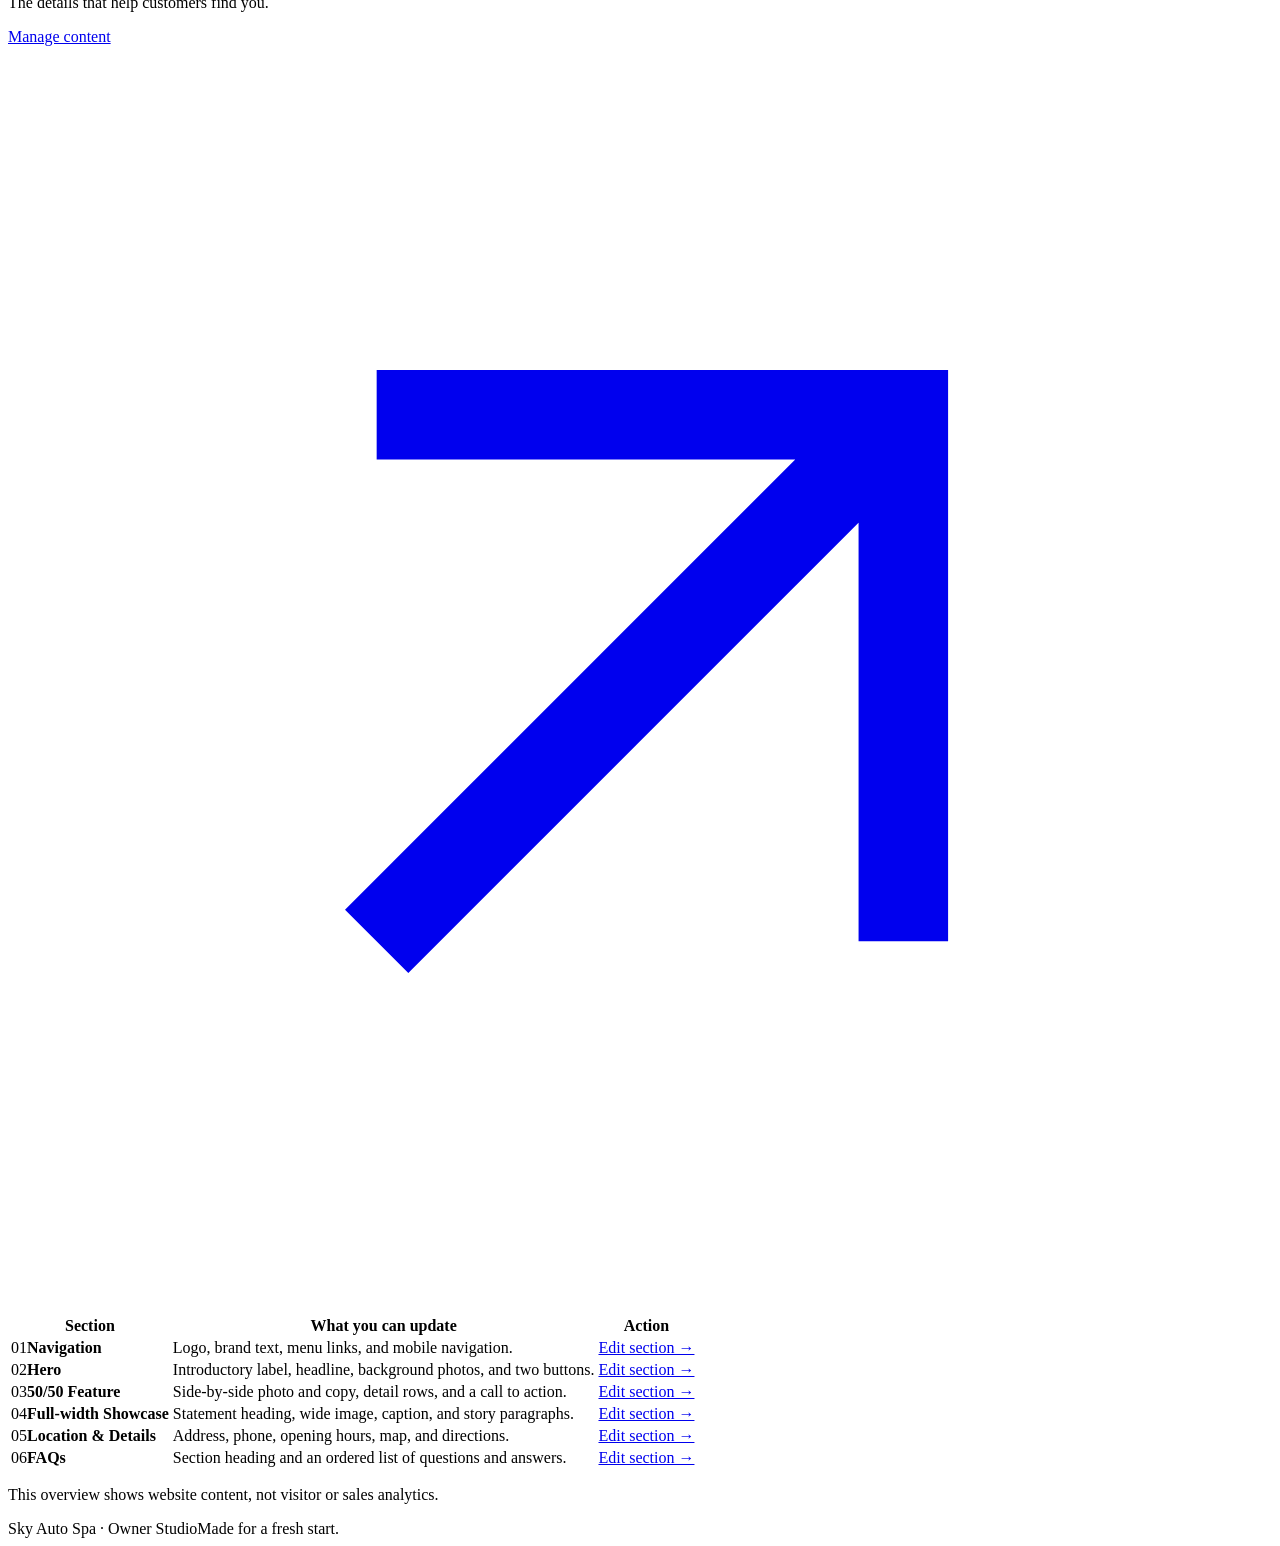
==== commit 9c263e5d: "Organize owner CMS into independent component editors" ====
--- a/public/admin/index.html
+++ b/public/admin/index.html
@@ -11,7 +11,7 @@
 <a href="#overview" data-nav="overview"><span aria-hidden="true">▦</span> Overview</a>
 <a href="#editor" data-nav="editor"><span aria-hidden="true">▤</span> Website editor</a>
 <a href="#photos" data-nav="photos"><span aria-hidden="true">▧</span> Photos</a>
-<p class="nav-label">Resources</p>
+<div class="section-nav"><p class="nav-label">Content sections</p><a href="#edit/navigation" data-section="navigation"><span class="section-bullet"></span>Navigation</a><a href="#edit/hero" data-section="hero"><span class="section-bullet"></span>Hero</a><a href="#edit/feature" data-section="feature"><span class="section-bullet"></span>50/50 Feature</a><a href="#edit/showcase" data-section="showcase"><span class="section-bullet"></span>Full-width Showcase</a><a href="#edit/location" data-section="location"><span class="section-bullet"></span>Location & Details</a><a href="#edit/faqs" data-section="faqs"><span class="section-bullet"></span>FAQs</a><a href="#edit/settings" data-section="settings"><span class="section-bullet"></span>SEO & Footer</a></div><p class="nav-label">Resources</p>
 <a href="#guide" data-nav="guide"><span aria-hidden="true">◎</span> Publishing guide</a>
 <a href="/" target="_blank" rel="noopener"><span aria-hidden="true"><svg class="arrow-icon" viewBox="0 0 24 24" fill="none" stroke="currentColor" stroke-width="1.7" aria-hidden="true"><path d="M7 17 17 7M7 7h10v10"/></svg></span> View live website</a>
 </nav>
@@ -26,21 +26,21 @@
 <div class="page-heading"><div><p class="eyebrow">YOUR WEBSITE AT A GLANCE</p><h1>A fresh start for your website.</h1><p>Everything you need to keep Sky Auto Spa up to date.</p></div><a class="button secondary" href="/" target="_blank" rel="noopener">View website <span aria-hidden="true"><svg class="arrow-icon" viewBox="0 0 24 24" fill="none" stroke="currentColor" stroke-width="1.7" aria-hidden="true"><path d="M7 17 17 7M7 7h10v10"/></svg></span></a></div>
 <p id="data-status" class="data-status" role="status">Loading published website details…</p>
 <div class="stats">
-<article class="stat"><div class="stat-label">Website sections <span class="mini-icon">▤</span></div><strong>4<span class="stat-unit">sections</span></strong><h2>One place for every detail</h2><p>Home, services, about, and visit.</p></article>
-<article class="stat"><div class="stat-label">Listed services <span class="mini-icon">✦</span></div><strong id="services-count">—</strong><h2 id="services-state">Service information</h2><p>Add your confirmed options and prices.</p></article>
+<article class="stat"><div class="stat-label">Content editors <span class="mini-icon">▤</span></div><strong>6<span class="stat-unit">sections</span></strong><h2>One place for every detail</h2><p>One focused editor for each component.</p></article>
+<article class="stat"><div class="stat-label">Feature rows <span class="mini-icon">✦</span></div><strong id="services-count">—</strong><h2 id="services-state">Service information</h2><p>Details shown in your 50/50 feature.</p></article>
 <article class="stat"><div class="stat-label">Website photos <span class="mini-icon">▧</span></div><strong id="photos-count">—</strong><h2>Make a great first impression</h2><p>Your homepage and section images.</p></article>
 <article class="stat"><div class="stat-label">Opening hours <span class="mini-icon">◷</span></div><strong class="word-value" id="hours-state">—</strong><h2>Help customers plan a visit</h2><p id="hours-note">Keep your opening hours current.</p></article>
 </div>
 <div class="overview-grid">
-<article class="card preview-card"><div class="card-heading"><div><h2>Your website</h2><p>A snapshot of your homepage content.</p></div><span class="badge">Published content</span></div><div class="website-preview"><img id="hero-preview" src="/assets/hero.webp" alt="Current homepage image"><div class="preview-shade"></div><div class="preview-copy"><span>SKY AUTO SPA · STATEN ISLAND</span><h3 id="hero-heading">A Fresh Shine<br>Starts Here</h3><p id="hero-intro">Your next clean-car feeling starts on Bay Street.</p><a class="button primary" href="#editor">Edit homepage <span aria-hidden="true"><svg class="arrow-icon" viewBox="0 0 24 24" fill="none" stroke="currentColor" stroke-width="1.7" aria-hidden="true"><path d="M7 17 17 7M7 7h10v10"/></svg></span></a></div></div><div class="preview-footer"><span class="status-dot"></span><span>Public website</span><a href="/" target="_blank" rel="noopener">Open full website <svg class="arrow-icon" viewBox="0 0 24 24" fill="none" stroke="currentColor" stroke-width="1.7" aria-hidden="true"><path d="M7 17 17 7M7 7h10v10"/></svg></a></div></article>
+<article class="card preview-card"><div class="card-heading"><div><h2>Your website</h2><p>A snapshot of your homepage content.</p></div><span class="badge">Published content</span></div><div class="website-preview"><img id="hero-preview" src="/assets/hero.webp" alt="Current homepage image"><div class="preview-shade"></div><div class="preview-copy"><span>SKY AUTO SPA · STATEN ISLAND</span><h3 id="hero-heading">A Fresh Shine<br>Starts Here</h3><p id="hero-intro">Your next clean-car feeling starts on Bay Street.</p><a class="button primary" href="#edit/hero">Edit homepage <span aria-hidden="true"><svg class="arrow-icon" viewBox="0 0 24 24" fill="none" stroke="currentColor" stroke-width="1.7" aria-hidden="true"><path d="M7 17 17 7M7 7h10v10"/></svg></span></a></div></div><div class="preview-footer"><span class="status-dot"></span><span>Public website</span><a href="/" target="_blank" rel="noopener">Open full website <svg class="arrow-icon" viewBox="0 0 24 24" fill="none" stroke="currentColor" stroke-width="1.7" aria-hidden="true"><path d="M7 17 17 7M7 7h10v10"/></svg></a></div></article>
 <article class="card start-card"><span class="badge blue">A SIMPLE WORKFLOW</span><h2>Small changes.<br>Fresh possibilities.</h2><p>Keep your customers in the know, without touching a line of code.</p><ol class="steps"><li><span>1</span><div><strong>Open the editor</strong><p>Sign in with your authorized GitHub account.</p></div></li><li><span>2</span><div><strong>Make it yours</strong><p>Update your text, hours, prices, or photos.</p></div></li><li><span>3</span><div><strong>Publish your changes</strong><p>Allow the site to rebuild, then check it live.</p></div></li></ol><a class="text-link" href="#editor">Let’s make an update <span>→</span></a></article>
 </div>
-<article class="card content-card"><div class="card-heading"><div><h2>Website content</h2><p>The details that help customers find you.</p></div><a class="button secondary small" href="#editor">Manage content <svg class="arrow-icon" viewBox="0 0 24 24" fill="none" stroke="currentColor" stroke-width="1.7" aria-hidden="true"><path d="M7 17 17 7M7 7h10v10"/></svg></a></div><div class="table-wrap"><table><thead><tr><th>Section</th><th>What you can update</th><th>Action</th></tr></thead><tbody><tr><td><span class="row-icon">⌂</span><strong>Homepage</strong></td><td>Headline, introduction, and hero photos</td><td><a href="#editor">Edit <span aria-hidden="true"><svg class="arrow-icon" viewBox="0 0 24 24" fill="none" stroke="currentColor" stroke-width="1.7" aria-hidden="true"><path d="M7 17 17 7M7 7h10v10"/></svg></span></a></td></tr><tr><td><span class="row-icon">✦</span><strong>Services</strong></td><td>Wash options, descriptions, and prices</td><td><a href="#editor">Edit <svg class="arrow-icon" viewBox="0 0 24 24" fill="none" stroke="currentColor" stroke-width="1.7" aria-hidden="true"><path d="M7 17 17 7M7 7h10v10"/></svg></a></td></tr><tr><td><span class="row-icon">◎</span><strong>About & contact</strong></td><td>Your story, phone, address, and opening hours</td><td><a href="#editor">Edit <svg class="arrow-icon" viewBox="0 0 24 24" fill="none" stroke="currentColor" stroke-width="1.7" aria-hidden="true"><path d="M7 17 17 7M7 7h10v10"/></svg></a></td></tr><tr><td><span class="row-icon">⌕</span><strong>Search appearance</strong></td><td>Page title and search description</td><td><a href="#editor">Edit <svg class="arrow-icon" viewBox="0 0 24 24" fill="none" stroke="currentColor" stroke-width="1.7" aria-hidden="true"><path d="M7 17 17 7M7 7h10v10"/></svg></a></td></tr></tbody></table></div></article>
+<article class="card content-card"><div class="card-heading"><div><h2>Website content</h2><p>The details that help customers find you.</p></div><a class="button secondary small" href="#editor">Manage content <svg class="arrow-icon" viewBox="0 0 24 24" fill="none" stroke="currentColor" stroke-width="1.7" aria-hidden="true"><path d="M7 17 17 7M7 7h10v10"/></svg></a></div><div class="table-wrap"><table><thead><tr><th>Section</th><th>What you can update</th><th>Action</th></tr></thead><tbody><tr><td><span class="row-icon">01</span><strong>Navigation</strong></td><td>Logo, brand text, menu links, and mobile navigation.</td><td><a href="#edit/navigation">Edit section →</a></td></tr><tr><td><span class="row-icon">02</span><strong>Hero</strong></td><td>Introductory label, headline, background photos, and two buttons.</td><td><a href="#edit/hero">Edit section →</a></td></tr><tr><td><span class="row-icon">03</span><strong>50/50 Feature</strong></td><td>Side-by-side photo and copy, detail rows, and a call to action.</td><td><a href="#edit/feature">Edit section →</a></td></tr><tr><td><span class="row-icon">04</span><strong>Full-width Showcase</strong></td><td>Statement heading, wide image, caption, and story paragraphs.</td><td><a href="#edit/showcase">Edit section →</a></td></tr><tr><td><span class="row-icon">05</span><strong>Location & Details</strong></td><td>Address, phone, opening hours, map, and directions.</td><td><a href="#edit/location">Edit section →</a></td></tr><tr><td><span class="row-icon">06</span><strong>FAQs</strong></td><td>Section heading and an ordered list of questions and answers.</td><td><a href="#edit/faqs">Edit section →</a></td></tr></tbody></table></div></article>
 <p class="page-footnote">This overview shows website content, not visitor or sales analytics.</p>
 </section>
-<section id="editor" class="page editor-page" hidden><div class="page-heading"><div><p class="eyebrow">MAKE IT YOURS</p><h1>Website editor</h1><p>Log in, select your content, and publish when you’re ready.</p></div><a class="button secondary" href="/admin/editor.html" target="_blank" rel="noopener">Open full-screen editor <svg class="arrow-icon" viewBox="0 0 24 24" fill="none" stroke="currentColor" stroke-width="1.7" aria-hidden="true"><path d="M7 17 17 7M7 7h10v10"/></svg></a></div><div class="editor-tip"><span>ⓘ</span><p>Select <strong>Website → Business information and photos</strong>. After publishing, allow a few minutes for your live website to update.</p></div><iframe id="cms-frame" title="Secure website content editor" class="cms-frame"></iframe></section>
-<section id="photos" class="page" hidden><div class="page-heading"><div><p class="eyebrow">THE VISUAL DETAILS</p><h1>A closer look.</h1><p>Your current website photos, all in one place.</p></div><a class="button primary" href="#editor">Update photos <svg class="arrow-icon" viewBox="0 0 24 24" fill="none" stroke="currentColor" stroke-width="1.7" aria-hidden="true"><path d="M7 17 17 7M7 7h10v10"/></svg></a></div><div id="photo-grid" class="photo-grid"></div><p class="page-footnote">To replace a photo, open the editor and use the image field with the matching name. Current automotive imagery is illustrative.</p></section>
-<section id="guide" class="page" hidden><div class="page-heading"><div><p class="eyebrow">A LITTLE GUIDANCE</p><h1>From edit to live.</h1><p>Your quick guide to keeping the website fresh.</p></div></div><div class="guide-grid"><article class="card guide-card"><span class="step-tag">01 / ACCESS</span><h2>Your own secure login</h2><p>Use the GitHub account invited to manage this website. The dashboard overview is public; the editor requires authorization before you can change anything.</p><a class="button primary" href="#editor">Open editor <svg class="arrow-icon" viewBox="0 0 24 24" fill="none" stroke="currentColor" stroke-width="1.7" aria-hidden="true"><path d="M7 17 17 7M7 7h10v10"/></svg></a></article><article class="card guide-card"><span class="step-tag">02 / EDIT</span><h2>Keep the details current</h2><p>Open Website, then Business information and photos. Update the fields you need. Add only confirmed services, prices, and opening hours.</p><p>Use a country code for the dialing number, such as +13477215261.</p></article><article class="card guide-card"><span class="step-tag">03 / PUBLISH</span><h2>Put your changes online</h2><p>Click Publish in the editor. This saves your content and starts a website rebuild. The live page changes only after that deployment succeeds.</p><a class="text-link" href="/" target="_blank" rel="noopener">Check the public website <svg class="arrow-icon" viewBox="0 0 24 24" fill="none" stroke="currentColor" stroke-width="1.7" aria-hidden="true"><path d="M7 17 17 7M7 7h10v10"/></svg></a></article><article class="card guide-card"><span class="step-tag">04 / NEED HELP?</span><h2>Something not showing?</h2><p>Refresh the public website after a few minutes. If your update still isn’t visible, ask your website manager to check the deployment. Don’t share your password.</p><p>The editor handles content and photos. Contact your website manager for new pages or layout changes.</p></article></div></section>
+<section id="editor" class="page editor-page" hidden><div class="page-heading"><div><p class="eyebrow">MAKE IT YOURS</p><h1 id="editor-heading">Website sections</h1><p><span id="editor-description">Choose the part of your page you want to update.</span></p></div><a id="fullscreen-editor" class="button secondary" href="/admin/editor.html" target="_blank" rel="noopener">Open full-screen editor <svg class="arrow-icon" viewBox="0 0 24 24" fill="none" stroke="currentColor" stroke-width="1.7" aria-hidden="true"><path d="M7 17 17 7M7 7h10v10"/></svg></a></div><div class="editor-tip"><span>ⓘ</span><p><span id="editor-help">Choose a section below to edit only that component. Each section publishes independently.</span></p></div><div id="section-picker" class="section-picker"><a class="card section-card" href="#edit/navigation"><div class="section-wireframe wire-navigation" aria-hidden="true"><i></i><i></i><i></i></div><div class="section-card-body"><span class="step-tag">MENU</span><h2>Navigation</h2><p>Logo, brand text, menu links, and mobile navigation.</p><span class="section-edit-label">Edit section <span aria-hidden="true">→</span></span></div></a><a class="card section-card" href="#edit/hero"><div class="section-wireframe wire-hero" aria-hidden="true"><i></i><i></i><i></i></div><div class="section-card-body"><span class="step-tag">FIRST IMPRESSION</span><h2>Hero</h2><p>Introductory label, headline, background photos, and two buttons.</p><span class="section-edit-label">Edit section <span aria-hidden="true">→</span></span></div></a><a class="card section-card" href="#edit/feature"><div class="section-wireframe wire-feature" aria-hidden="true"><i></i><i></i><i></i></div><div class="section-card-body"><span class="step-tag">SPLIT LAYOUT</span><h2>50/50 Feature</h2><p>Side-by-side photo and copy, detail rows, and a call to action.</p><span class="section-edit-label">Edit section <span aria-hidden="true">→</span></span></div></a><a class="card section-card" href="#edit/showcase"><div class="section-wireframe wire-showcase" aria-hidden="true"><i></i><i></i><i></i></div><div class="section-card-body"><span class="step-tag">IMAGE & STORY</span><h2>Full-width Showcase</h2><p>Statement heading, wide image, caption, and story paragraphs.</p><span class="section-edit-label">Edit section <span aria-hidden="true">→</span></span></div></a><a class="card section-card" href="#edit/location"><div class="section-wireframe wire-location" aria-hidden="true"><i></i><i></i><i></i></div><div class="section-card-body"><span class="step-tag">VISIT INFORMATION</span><h2>Location & Details</h2><p>Address, phone, opening hours, map, and directions.</p><span class="section-edit-label">Edit section <span aria-hidden="true">→</span></span></div></a><a class="card section-card" href="#edit/faqs"><div class="section-wireframe wire-faqs" aria-hidden="true"><i></i><i></i><i></i></div><div class="section-card-body"><span class="step-tag">QUESTIONS & ANSWERS</span><h2>FAQs</h2><p>Section heading and an ordered list of questions and answers.</p><span class="section-edit-label">Edit section <span aria-hidden="true">→</span></span></div></a><a class="card settings-card" href="#edit/settings"><strong>SEO & Footer</strong><span>Search title, description, and footer text</span><span>Edit settings →</span></a></div><div id="section-editors"></div></section>
+<section id="photos" class="page" hidden><div class="page-heading"><div><p class="eyebrow">THE VISUAL DETAILS</p><h1>A closer look.</h1><p>Your current website photos, all in one place.</p></div><a class="button primary" href="#editor">Update photos <svg class="arrow-icon" viewBox="0 0 24 24" fill="none" stroke="currentColor" stroke-width="1.7" aria-hidden="true"><path d="M7 17 17 7M7 7h10v10"/></svg></a></div><div id="photo-grid" class="photo-grid"></div><p class="page-footnote">Each Replace button opens the section that owns that photo. Current automotive imagery is illustrative.</p></section>
+<section id="guide" class="page" hidden><div class="page-heading"><div><p class="eyebrow">A LITTLE GUIDANCE</p><h1>From edit to live.</h1><p>Your quick guide to keeping the website fresh.</p></div></div><div class="guide-grid"><article class="card guide-card"><span class="step-tag">01 / ACCESS</span><h2>Your own secure login</h2><p>Use the GitHub account invited to manage this website. The dashboard overview is public; the editor requires authorization before you can change anything.</p><a class="button primary" href="#editor">Open editor <svg class="arrow-icon" viewBox="0 0 24 24" fill="none" stroke="currentColor" stroke-width="1.7" aria-hidden="true"><path d="M7 17 17 7M7 7h10v10"/></svg></a></article><article class="card guide-card"><span class="step-tag">02 / EDIT</span><h2>Keep the details current</h2><p>Choose a content section in the sidebar. Each editor contains only the fields for that component. Update the fields you need. Add only confirmed services, prices, and opening hours.</p><p>Use a country code for the dialing number, such as +13477215261.</p></article><article class="card guide-card"><span class="step-tag">03 / PUBLISH</span><h2>Put your changes online</h2><p>Click Publish in the editor. This saves your content and starts a website rebuild. The live page changes only after that deployment succeeds.</p><a class="text-link" href="/" target="_blank" rel="noopener">Check the public website <svg class="arrow-icon" viewBox="0 0 24 24" fill="none" stroke="currentColor" stroke-width="1.7" aria-hidden="true"><path d="M7 17 17 7M7 7h10v10"/></svg></a></article><article class="card guide-card"><span class="step-tag">04 / NEED HELP?</span><h2>Something not showing?</h2><p>Refresh the public website after a few minutes. If your update still isn’t visible, ask your website manager to check the deployment. Don’t share your password.</p><p>The editor handles content and photos. Contact your website manager for new pages or layout changes.</p></article></div></section>
 </main><footer class="app-footer"><span>Sky Auto Spa <span class="footer-dot">·</span> Owner Studio</span><span>Made for a fresh start.</span></footer>
 </div></div>
 </body></html>
